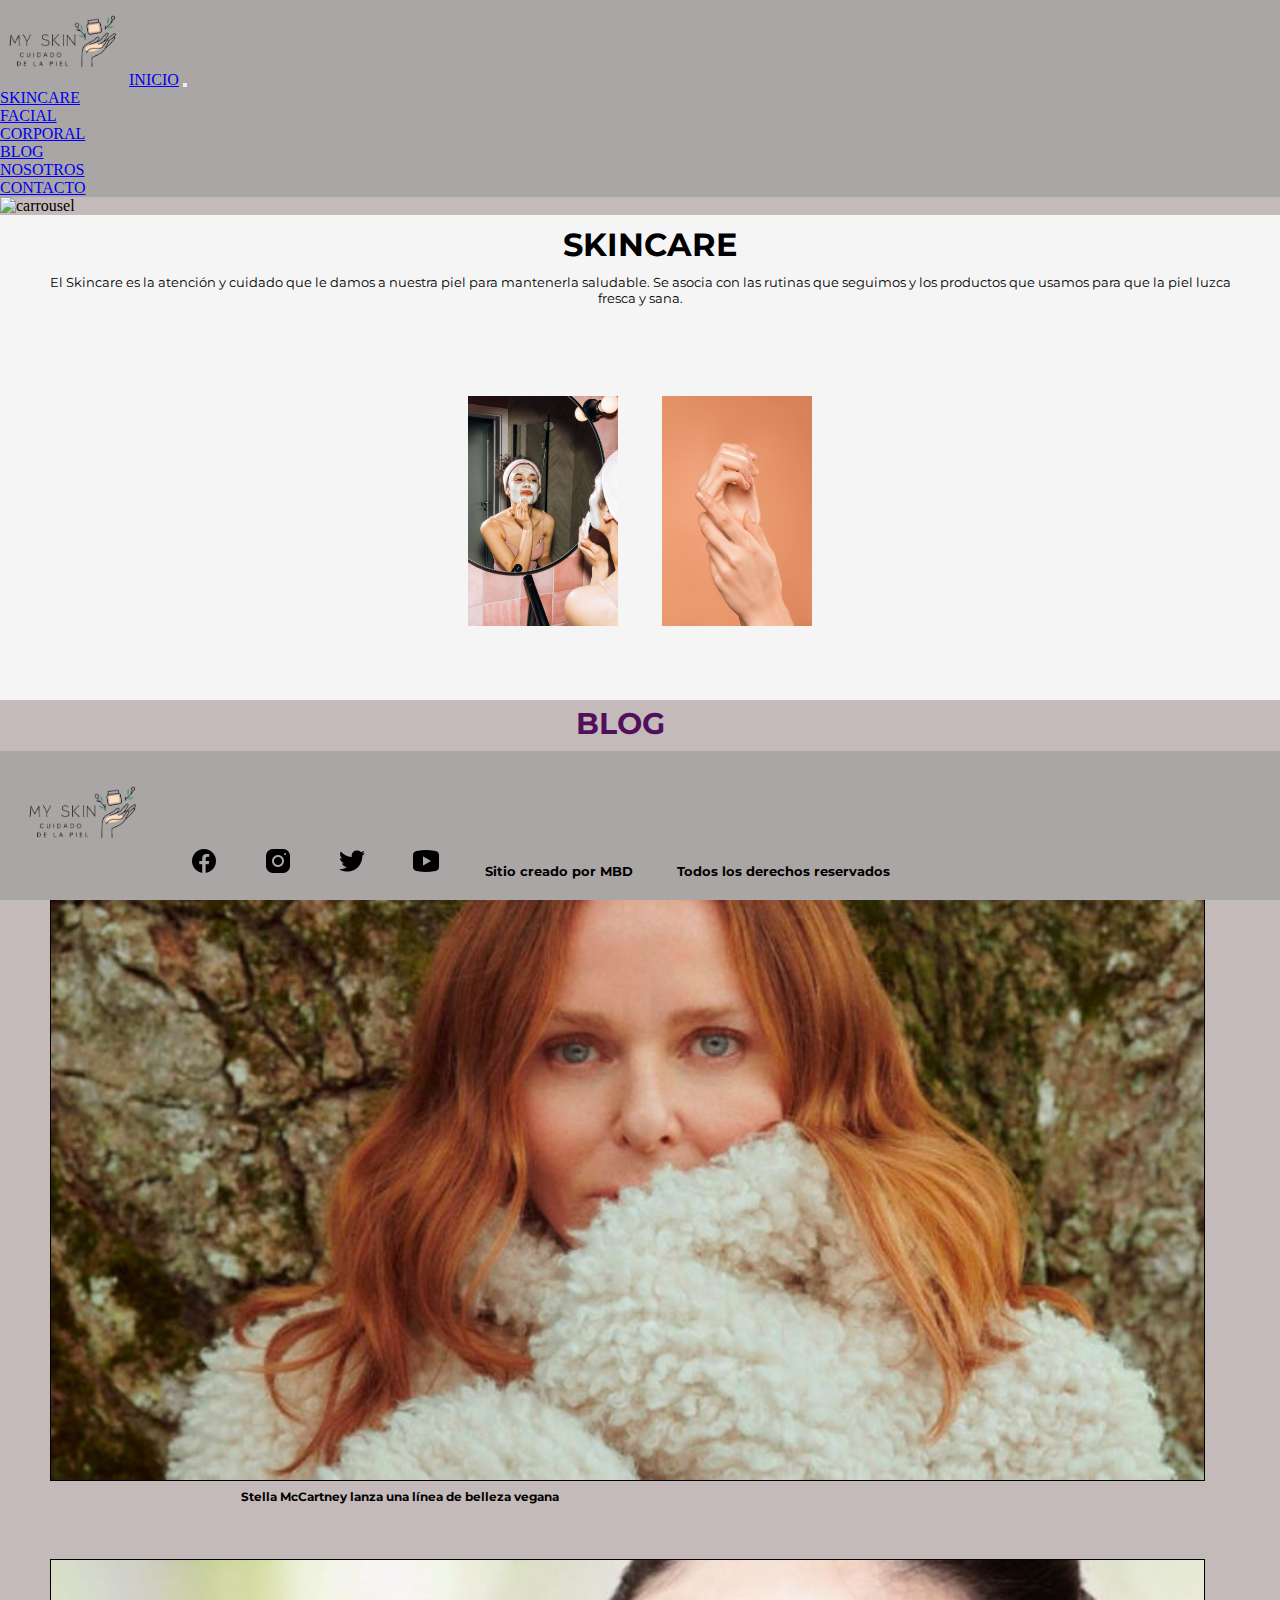
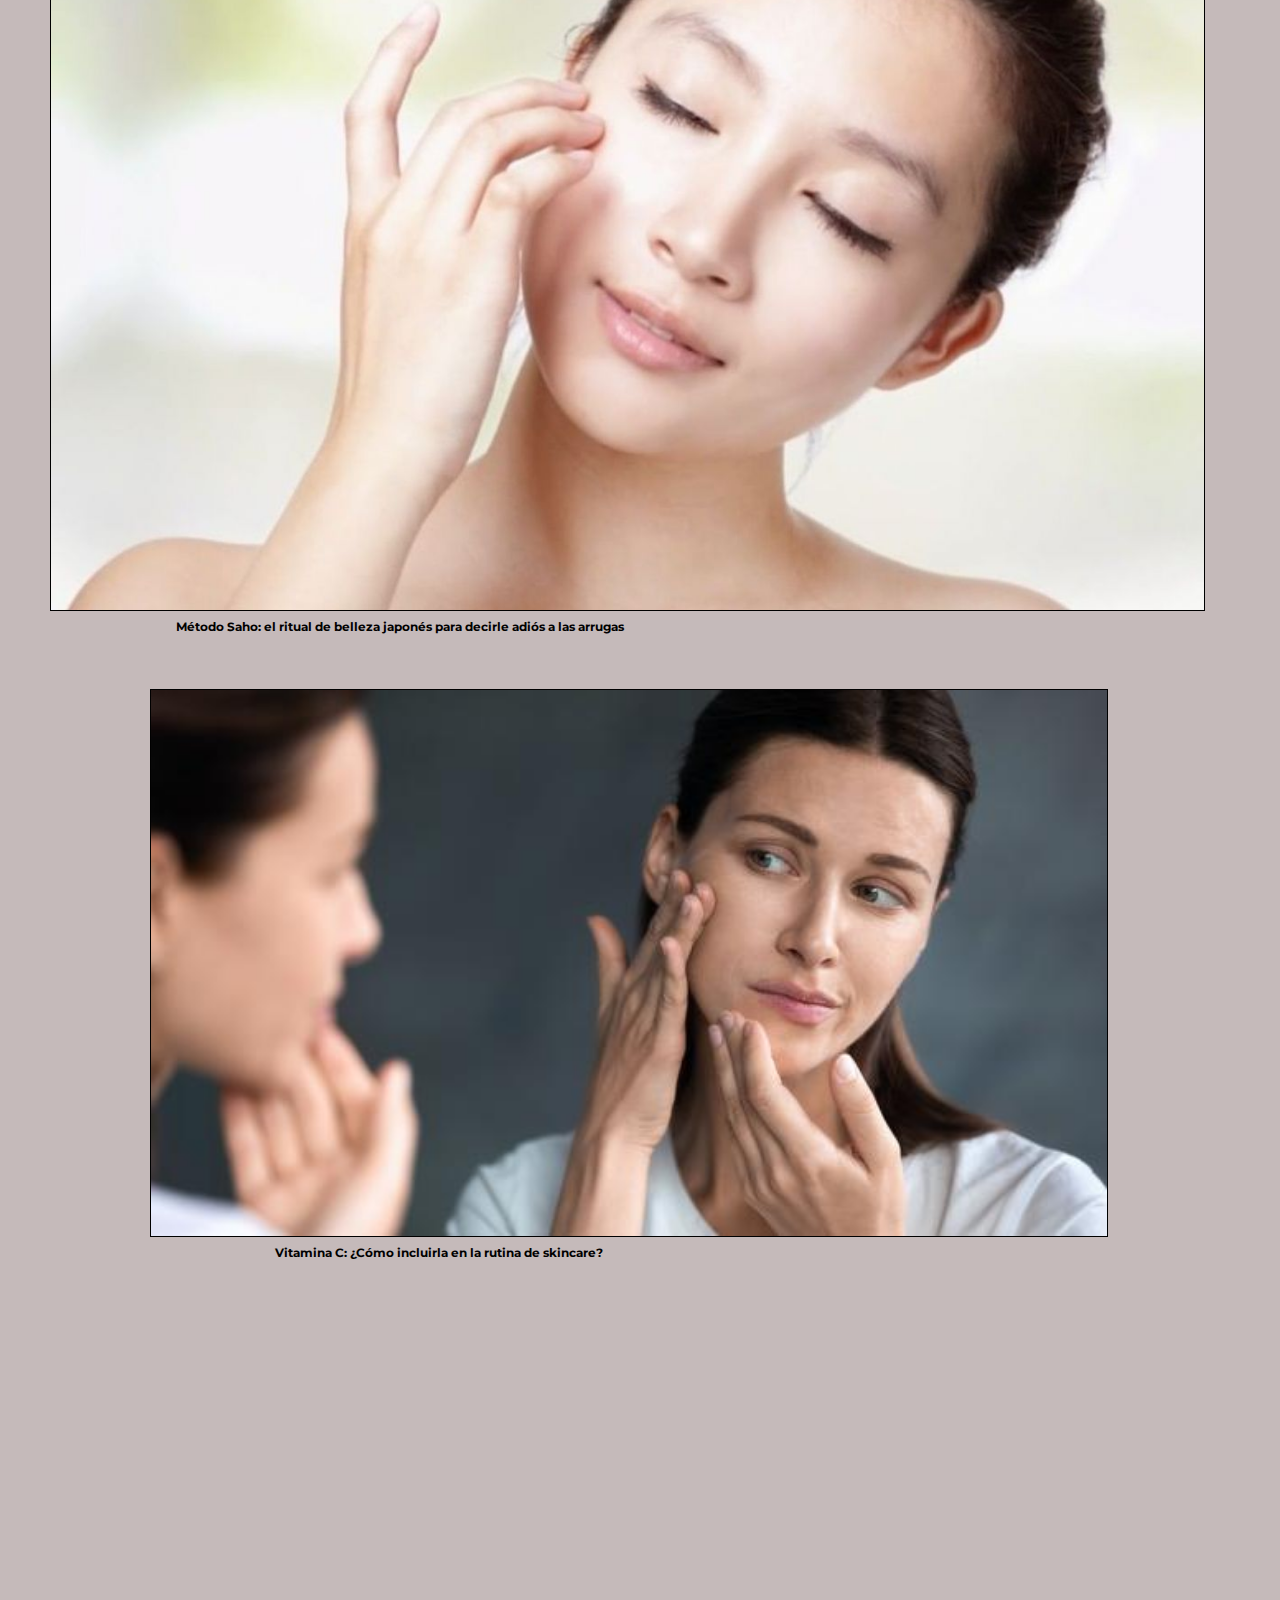
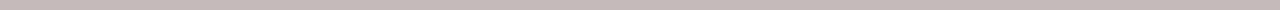
==== index.html @ 2f12aa84 "first commit" ====
<!DOCTYPE html>
<html lang="en">

<head>
    <meta charset="UTF-8">
    <meta http-equiv="X-UA-Compatible" content="IE=edge">
    <meta name="viewport" content="width=device-width, initial-scale=1.0">
    <title>MySkin</title>

    <link href="https://cdn.jsdelivr.net/npm/bootstrap@5.0.2/dist/css/bootstrap.min.css" rel="stylesheet"
        integrity="sha384-EVSTQN3/azprG1Anm3QDgpJLIm9Nao0Yz1ztcQTwFspd3yD65VohhpuuCOmLASjC" crossorigin="anonymous">
    <link rel="stylesheet" href="css/style.css">
    <link href="https://unpkg.com/aos@2.3.1/dist/aos.css" rel="stylesheet">
</head>

<body>

    <header>

        <!-- <link rel="icon" href="img/iconopage.webp"> -->

        <nav class="navbar navbar-expand-lg navbar-light violet">
            <div class="container-fluid">

                <img class="logo" src="img/LogoPng.png" alt="Logo Myskin" width="125px" height="85px">
                

                <a class="navbar-brand" href="index.html">INICIO</a>
                <button class="navbar-toggler" type="button" data-bs-toggle="collapse"
                    data-bs-target="#navbarNavDropdown" aria-controls="navbarNavDropdown" aria-expanded="false"
                    aria-label="Toggle navigation">
                    <span class="navbar-toggler-icon"></span>
                </button>
                <div class="collapse navbar-collapse" id="navbarNavDropdown">
                    <ul class="navbar-nav">
                        <li class="nav-item dropdown">
                            <a class="nav-link dropdown-toggle" href="#" id="navbarDropdownMenuLink" role="button"
                                data-bs-toggle="dropdown" aria-expanded="false">
                                SKINCARE
                            </a>
                            <ul class="dropdown-menu" aria-labelledby="navbarDropdownMenuLink">
                                <li><a class="dropdown-item" href="./sections/facial.html">FACIAL</a></li>
                                <li><a class="dropdown-item" href="./sections/corporal.html">CORPORAL</a></li>
                                
                            </ul>
                        </li>
                        <li class="nav-item">
                            <a class="nav-link active" aria-current="page" href="./sections/blog.html">BLOG</a>
                        </li>
                        <li class="nav-item">
                            <a class="nav-link" href="./sections/nosotros.html">NOSOTROS</a>
                        </li>
                        <li class="nav-item">
                            <a class="nav-link" href="./sections/contacto.html">CONTACTO</a>
                        </li>
                        
                    </ul>
                </div>
            </div>
        </nav>
    </header>

    <main>
        <img class="carrousel" src="./img/imagenLogo.jpg" alt="carrousel">

        <section class="Skincare">
            <h1 class="skin">SKINCARE</h1>
            <p>El Skincare es la atención y cuidado que le damos a nuestra piel para mantenerla saludable. Se asocia
                con las rutinas que seguimos y los productos que usamos para que la piel luzca fresca y sana. </p>
            <section class="images">
                <div class="imgSkin" data-aos="zoom-out-down">
                    <img class="facial" src="img/facial.jpg" alt="HomeFotoFacial" height="230px" width="150px">
                </div>
                <div class="imgSkin" data-aos="zoom-out-down">
                    <img class="corporal" src="img/corporal.jpg" alt="HomeFotoCorporal" height="230px" width="150px">
                </div>
            </section>
        </section>


        <article class="blog">
            <h2 class="blogInicio">BLOG</h2>
            <h3>Destacados</h3>
            <section class="First">
                <img class="stella" src="img/StellaMcCartney.jpg" alt="destacado1">
                <h4>Stella McCartney lanza una línea de belleza vegana</h4>

                <!-- LINK    https://stylelovely.com/belleza/stella-mccartney-lanza-linea-belleza-vegana/ -->
            </section>

            <section class="Second">
                <img class="japones" src="img/ritualjapones.jpg" alt="destacado2">
                <h4>Método Saho: el ritual de belleza japonés para decirle adiós a las arrugas </h4>

                <!-- LINK     https://marieclaire.perfil.com/noticias/belleza/metodo-saho-el-ritual-de-belleza-japones-para-decirle-adios-a-las-arrugas.phtml -->
            </section>

            <section class="Third">
                <img class="vitc" src="img/vitC.jpg" alt="destacado3">
                <h4>Vitamina C: ¿Cómo incluirla en la rutina de skincare? </h4>

                <!-- PONER LINK https://diariocorreo.pe/salud/vitamina-c-como-incluirla-en-la-rutina-de-skincare-cuidado-de-la-piel-noticia/ -->
            </section>
        </article>
    </main>

    <footer>
        <section class="Footer">
            <img class="redes" src="img/LogoPng.png" alt="logo myskin" width="125px" height="85px">
            <div class="redes"> <img src="img/facebook.png" alt="icon facebook"> </div>
            <div class="redes"><img src="img/instagram.png" alt="icono instagram">
            </div>
            <div class="redes"> <img src="img/twitter.png" alt="icono twitter"></div>
            <div class="redes"><img src="img/youtube.png" alt="icono youtube">
            </div>
            <div class="redes">
                <h5>Sitio creado por MBD</h5>
            </div>
            <div class="redes">
                <h5>Todos los derechos reservados</h5>
            </div>
        </section>
    </footer>
    <!-- scripts de bootstrap -->
    <script src="https://cdn.jsdelivr.net/npm/bootstrap@5.0.2/dist/js/bootstrap.bundle.min.js"
        integrity="sha384-MrcW6ZMFYlzcLA8Nl+NtUVF0sA7MsXsP1UyJoMp4YLEuNSfAP+JcXn/tWtIaxVXM"
        crossorigin="anonymous"></script>

    <script src="https://unpkg.com/aos@2.3.1/dist/aos.js"></script>
    <script>
        AOS.init();
    </script>
    </div>
</body>

</html>
---- css/style.css ----
@import url('https://fonts.googleapis.com/css2?family=Montserrat:wght@300&display=swap');

/* mobile first 0px-500px */
* {
    margin: 0%;
    padding: 0%;
}
.violet{
    background-color: #aba6a6;
}
body{
    position: relative;
    padding-bottom: 20em;
    background-color: #c5baba;
}
footer {
    display: grid;
    background-color: #aba6a6;
    position: fixed;
    bottom: 0%;
    width: 100%;
}
.Footer {
    font-family: 'Montserrat', sans-serif;
    align-items: center;
    flex-direction: row;
    justify-content: space-around;
}
.redes {
    padding: 5px;
    margin: 15px 15px 15px;
    display: inline-block;
}
.imgSkin{
    padding: 5px;
    margin: 15px 15px 15px;
    display: inline-block;
}
.cuidadoFacial{
    padding: 5px;
    margin-left: 15px;
    margin-right: 15px;
    display: inline-block;
}
h1 {
    font-family: 'Montserrat', sans-serif;
    margin-left: 20px;
    padding-left: 50;
    padding-top: 10px;
    display: flex;
    justify-content: center;
}
.Skincare2{
    display: grid;
    grid-template-areas: 
    "imgFac"
    "pFacial"
    "pExceso"
    "videoFacial";
    grid-template-rows: 1fr 0.5fr 0.5fr 1fr;
}
.img-fluid{
    display: flex ;
    justify-content: center;
    grid-template-columns: 60%;
    width:55%;  
    height:80%;
    margin-right: 65px;
    margin-left: 100px;
}

.imgCorp{
    width:70%;  
    height:100%; 
}

/* Declaro nombre para las areas de la grilla */
.carrousel {
    grid-area: carrousel;
}
.Skincare {
    grid-area: skincare;
}
.imgSkincare {
    grid-area: imgskin;
}
.imgCorporal {
    grid-area: imgcorpo;
}
.blog {
    grid-area: blog;
}
h1 {
    grid-area: h1;
}
p {
    grid-area: p;
}
h2 {
    grid-area: h2;
}
h3 {
    grid-area: h3;
}
.First {
    grid-area: first;
}
.Second {
    grid-area: second;
}
.Third {
    grid-area: third;
}
.Skincare2{
    grid-area: Skincare2;
}
.imgFac{
    grid-area: imgFac;
}
.pFacial{
    grid-area: pFacial;
}
.pExceso{
    grid-area: pExceso;
}
.videoFacial{
    grid-area: videoFacial;
}



.blogInicio{
    font-family: 'Montserrat', sans-serif;
    font-size: 30px;
    color: rgb(81, 15, 94);
    margin-left: 95px;
    margin-right: 135px;
    padding: 5px 5px 5px 5px
}
.cuidadoFac {
    display: flex;
    justify-content: center ;
    font-family: 'Montserrat', sans-serif;
    font-weight: bold;
    font-size: 30px;
    color: rgb(81, 15, 94);
    margin-left: 150px;
    margin-right: 135px;
    padding: 5px 5px 5px 5px
    
}
h3 {
    color: #918888;
    font-family: 'Montserrat', sans-serif;
    font-size: 20px;
    padding: 10px;
    margin-right: 150px;
    margin-left: 115px;
    border: 5px;
}
h4 {
    margin-top: 15px;
    margin-bottom: 30px;
    margin-top: 10px;
    text-align: center;
    justify-content: center;
    font-size: 12px;
    min-width: 175px;
    display: flex;
    flex-direction: row;
}
p {
    list-style-type: none;
    display: inline-block;
    text-decoration: none;
    padding: 10px;
    font-size: small;
    margin-right: 30px;
    margin-left: 30px;
    margin-bottom: 10px;
    text-align: center;
}
.Skincare {
    font-family: 'Montserrat', sans-serif;
    background-color: whitesmoke;
    display: grid inline-block;
    align-items: center;
    grid-template-columns: 1fr 1fr;
    grid-template-rows: 0.5fr 0.5fr 2fr;
    grid-template-areas:
        "h1 h1"
        "p p"
        "imgskin imgcorpo";
}
article {
    display: grid;
    grid-template-columns: 1fr 1fr ;
    grid-template-rows: 0.2fr 0.2fr ;
    align-items: center;
    background-color: #c5baba;
    gap: 15px;
    justify-items: center;
    grid-template-areas:
        "h2 h2 h2"
        "h3 h3 h3"
        "first first first"
        "second second second"
        "third third third";
}
.First {
    display: grid;
    grid-template-columns: 60%;
    background-color: #c5baba;
    margin-top: 10px;
    margin-right: 65px;
    margin-left: 50px;
    font-family: 'Montserrat', sans-serif;
}
.Second {
    display: grid;
    grid-template-columns: 60%;
    background-color: #c5baba;
    margin-top: 10px;
    margin-right: 65px;
    margin-left: 50px;
    font-family: 'Montserrat', sans-serif;
}
.Third {
    display: grid;
    grid-template-columns: 60%;
    background-color: #c5baba;
    margin-top: 10px;
    margin-right: 65px;
    margin-left: 50px;
    font-family: 'Montserrat', sans-serif;
}



/* tamaño img */
.carrousel {
    height: 50%;
    width: 100%;
}
.stella {
    display: grid;
    height: 100%;
    width: 165%;
    border: 1px solid black;
    text-align: center;
}
.japones {
    display: grid;
    height: 100%;
    width: 165%;
    border: 1px solid black;
    text-align: center;
}
.vitc {
    display: grid;
    height: 100%;
    width: 165%;
    border: 1px solid black;
    text-align: center;
}
.pFacial{
    margin-left: 15px;
    margin-right: 15px;

}
.videoFacial{
    display: flex;
    grid-template-columns: 60%;
    margin-right: 15px;
    margin-bottom: 15px;
    height:200%;
    width:100%;
}
.pCorpo{
    padding-left: 10px;
    padding-top: 10px;
}


@media(min-width:1024px){
    .violet{
        background-color: #aba6a6;
    }
    body{
        position: relative;
        padding-bottom: 20em;
        background-color: #c5baba;
    }
    .images{
        margin-left: 35%;
    }
    footer {
        display: grid;
        background-color: #aba6a6;
        position: fixed;
        bottom: 0%;
        width: 100%;
    }
    .Footer {
        font-family: 'Montserrat', sans-serif;
        align-items: center;
        flex-direction: row;
        justify-content: space-around;
    }
    .redes {
        padding: 5px;
        margin: 15px 15px 15px;
        display: inline-block;
    }
    .imgSkin{
        padding: 5px;
        margin: 15px 15px 15px;
        display: inline-block;
    }
    .cuidadoFacial{
        padding: 5px;
        margin-left: 15px;
        margin-right: 15px;
        display: inline-block;
    }
    h1 {
        font-family: 'Montserrat', sans-serif;
        margin-left: 20px;
        padding-left: 50;
        padding-top: 10px;
        display: flex;
        justify-content: center;
    }
    .Skincare2{
        display: grid;
        grid-template-areas: 
        "imgFac"
        "pFacial"
        "pExceso"
        "videoFacial";
        grid-template-rows: 1fr 0.3fr 0.3fr 2fr;
    }
    .img-fluid{
        display: flex ;
        justify-content: center;
        grid-template-columns: 60%;
        width:55%;  
        height:80%;
        margin-top: 6px;
        margin-right: 65px;
        margin-left: 50px;
        padding-right: 5px;
    }
    
    .imgCorp{
        width:80%;  
        height:300%; 
    }
    
    /* Declaro nombre para las areas de la grilla */
    .carrousel {
        grid-area: carrousel;
    }
    .Skincare {
        grid-area: skincare;
    }
    .imgSkincare {
        grid-area: imgskin;
    }
    .imgCorporal {
        grid-area: imgcorpo;
    }
    .blog {
        grid-area: blog;
    }
    h1 {
        grid-area: h1;
    }
    p {
        grid-area: p;
    }
    h2 {
        grid-area: h2;
    }
    h3 {
        grid-area: h3;
    }
    .First {
        grid-area: first;
    }
    .Second {
        grid-area: second;
    }
    .Third {
        grid-area: third;
    }
    .Skincare2{
        grid-area: Skincare2;
    }
    .imgFac{
        grid-area: imgFac;
    }
    .pFacial{
        grid-area: pFacial;
    }
    .pExceso{
        grid-area: pExceso;
    }
    .videoFacial{
        grid-area: videoFacial;
    }
    
    
    
    .blogInicio{
        font-family: 'Montserrat', sans-serif;
        font-size: 30px;
        color: rgb(81, 15, 94);
        margin-left: 95px;
        margin-right: 135px;
        padding: 5px 5px 5px 5px
    }
    .cuidadoFac {
        display: flex;
        justify-content: center ;
        font-family: 'Montserrat', sans-serif;
        font-weight: bold;
        font-size: 30px;
        color: rgb(81, 15, 94);
        margin-left: 150px;
        margin-right: 135px;
        padding: 5px 5px 5px 5px
        
    }
    h3 {
        color: #918888;
        font-family: 'Montserrat', sans-serif;
        font-size: 20px;
        padding: 10px;
        margin-right: 150px;
        margin-left: 115px;
        border: 5px;
    }
    h4 {
        margin-top: 15px;
        margin-bottom: 30px;
        margin-top: 10px;
        text-align: center;
        justify-content: center;
        font-size: 12px;
        min-width: 175px;
        display: flex;
        flex-direction: row;
    }
    p {
        list-style-type: none;
        display: inline-block;
        text-decoration: none;
        padding: 10px;
        font-size: small;
        margin-right: 30px;
        margin-left: 30px;
        margin-bottom: 10px;
        text-align: center;
    }
    .Skincare {
        font-family: 'Montserrat', sans-serif;
        background-color: whitesmoke;
        display: grid inline-block;
        align-items: center;
        grid-template-columns: 1fr 1fr;
        grid-template-rows: 0.5fr 0.5fr 2fr;
        grid-template-areas:
            "h1 h1"
            "p p"
            "imgskin imgcorpo";
    }
    article {
        display: grid;
        grid-template-columns: 1fr 1fr ;
        grid-template-rows: 0.2fr 0.2fr ;
        align-items: center;
        background-color: #c5baba;
        gap: 15px;
        justify-items: center;
        grid-template-areas:
            "h2 h2 h2"
            "h3 h3 h3"
            "first first first"
            "second second second"
            "third third third";
    }
    .First {
        display: grid;
        grid-template-columns: 60%;
        background-color: #c5baba;
        margin-top: 10px;
        margin-right: 65px;
        margin-left: 50px;
        font-family: 'Montserrat', sans-serif;
    }
    .Second {
        display: grid;
        grid-template-columns: 60%;
        background-color: #c5baba;
        margin-top: 10px;
        margin-right: 65px;
        margin-left: 50px;
        font-family: 'Montserrat', sans-serif;
    }
    .Third {
        display: grid;
        grid-template-columns: 60%;
        background-color: #c5baba;
        margin-top: 10px;
        margin-right: 65px;
        margin-left: 50px;
        font-family: 'Montserrat', sans-serif;
    }
    
    
    
    /* tamaño img */
    .carrousel {
        height: 50%;
        width: 100%;
    }
    .stella {
        display: grid;
        height: 100%;
        width: 165%;
        border: 1px solid black;
        text-align: center;
    }
    .japones {
        display: grid;
        height: 100%;
        width: 165%;
        border: 1px solid black;
        text-align: center;
    }
    .vitc {
        display: grid;
        height: 100%;
        width: 165%;
        border: 1px solid black;
        text-align: center;
    }
    .pFacial{
        display: flex;
        flex-direction: column;
        margin-left: 15px;
        margin-right: 15px;
        font-family: 'Montserrat', sans-serif;
        font-size: larger;
        border:#aba6a6 1px solid;
        justify-content: center;
    }
    .pExceso{
        display: flex;
        flex-direction: column;
        margin-top: 5px;
        margin-left: 15px;
        margin-right: 15px;
        font-family: 'Montserrat', sans-serif;
        font-size: larger;
        border:#aba6a6 1px solid;
        justify-content: center;
    }

    .videoFacial{
        display: flex;
        flex-direction: column;
        justify-content: center;
        align-items: center;
        margin-right: 15px;
        height:20%;
        width:100%;
    }
    .pCorpo{
        display: flex;
        flex-direction: column;
        margin-top: 5px;
        margin-left: 15px;
        margin-right: 15px;
        font-family: 'Montserrat', sans-serif;
        font-size: larger;
        border:#aba6a6 1px solid;
        justify-content: center;
    }
    .pFunciones{
        display: flex;
        flex-direction: column;
        margin-top: 5px;
        margin-left: 30px;
        margin-right: 30px;
        font-family: 'Montserrat', sans-serif;
        font-size: larger;
        border:#aba6a6 1px solid;
        justify-content: center;
    }
    .Skincare3{
        display: flex;
        flex-direction: row;
        justify-content: center;
    }





}



















/* animación */
.facial{
    height: 230px;  
    width:150px; 
    margin: 50px auto;
}
.facial:hover{
    animation: cambio-borde 4s;
}
.corporal{
    height: 230px;  
    width:150px; 
    margin: 50px auto;
}
.corporal:hover{
    animation: cambio-borde 4s;
}
@keyframes cambio-borde{
    25% {border-radius: 15px};
    50% {border-radius: 18px};
    75%{border-radius: 23px};
}





font-family: 'Montserrat', sans-serif;
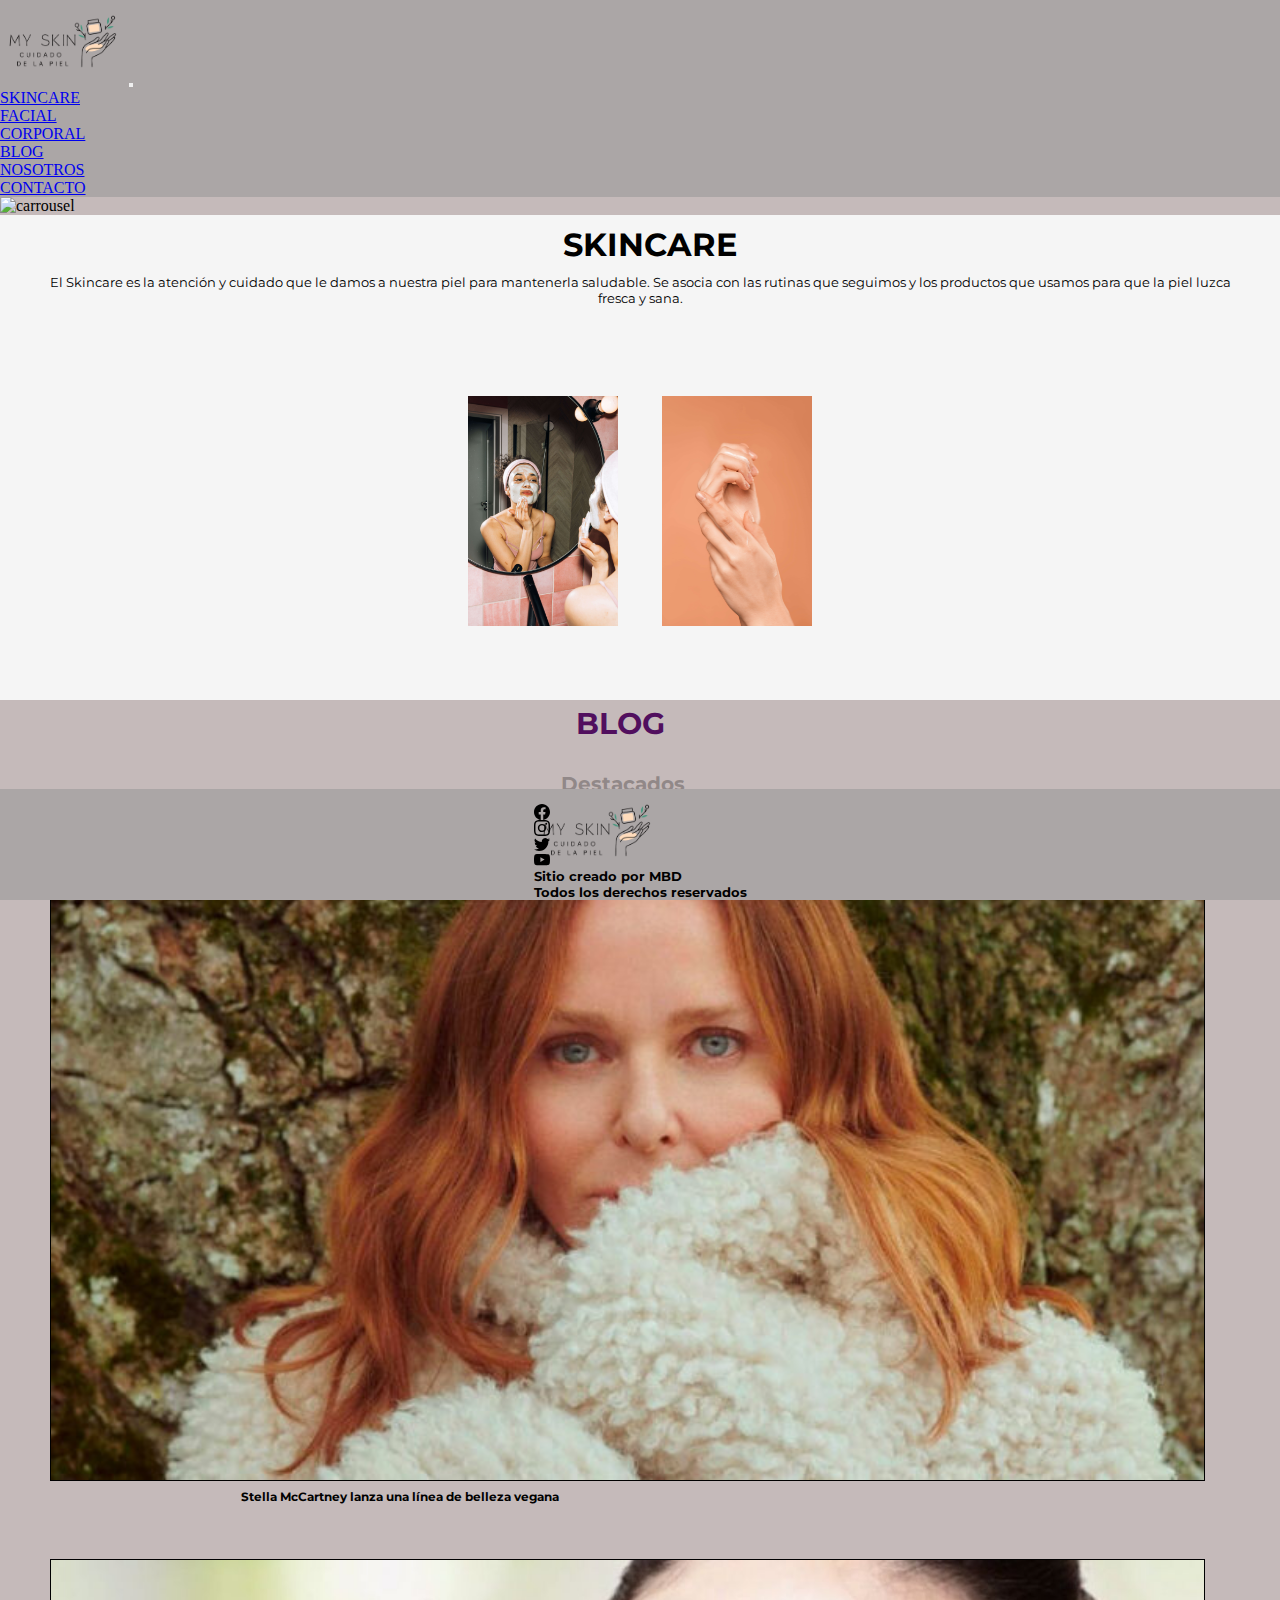
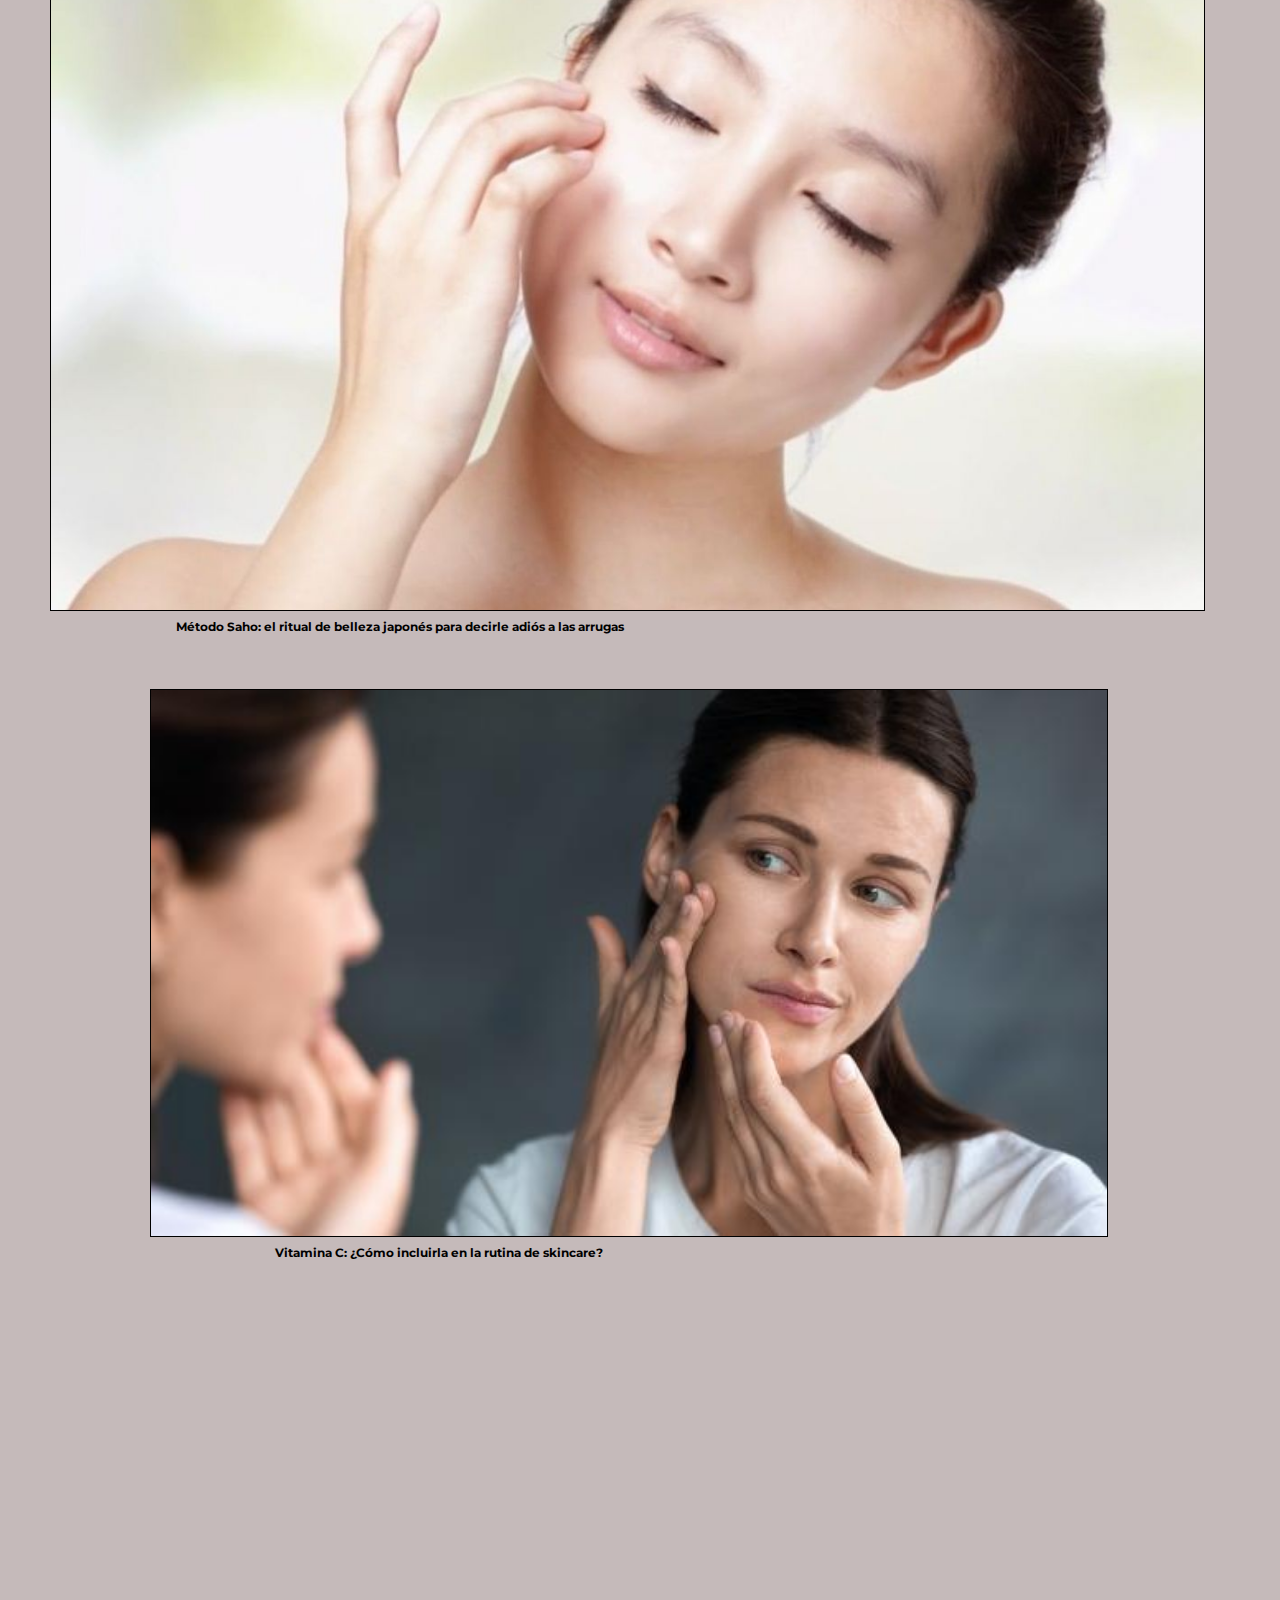
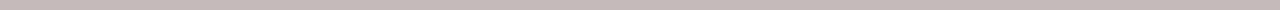
==== commit 14857562: "TercerPreentregaDlabach" ====
--- a/index.html
+++ b/index.html
@@ -5,11 +5,13 @@
     <meta charset="UTF-8">
     <meta http-equiv="X-UA-Compatible" content="IE=edge">
     <meta name="viewport" content="width=device-width, initial-scale=1.0">
-    <title>MySkin</title>
+    <meta name="description" content="Encontrá tips e información para el cuidado de tu piel.">
+    <title>MySkin - Inicio</title>
+    <link rel="shortcut icon" href="./img/favicon.ico">
 
     <link href="https://cdn.jsdelivr.net/npm/bootstrap@5.0.2/dist/css/bootstrap.min.css" rel="stylesheet"
         integrity="sha384-EVSTQN3/azprG1Anm3QDgpJLIm9Nao0Yz1ztcQTwFspd3yD65VohhpuuCOmLASjC" crossorigin="anonymous">
-    <link rel="stylesheet" href="css/style.css">
+    <link rel="stylesheet" href="./estilos/style.css">
     <link href="https://unpkg.com/aos@2.3.1/dist/aos.css" rel="stylesheet">
 </head>
 
@@ -17,15 +19,10 @@
 
     <header>
 
-        <!-- <link rel="icon" href="img/iconopage.webp"> -->
-
         <nav class="navbar navbar-expand-lg navbar-light violet">
             <div class="container-fluid">
 
-                <img class="logo" src="img/LogoPng.png" alt="Logo Myskin" width="125px" height="85px">
-                
-
-                <a class="navbar-brand" href="index.html">INICIO</a>
+                <a class="navbar-brand" href="index.html"><img class="logo" src="img/LogoPng.png" alt="Logo Myskin" width="125px" height="85px"></a>
                 <button class="navbar-toggler" type="button" data-bs-toggle="collapse"
                     data-bs-target="#navbarNavDropdown" aria-controls="navbarNavDropdown" aria-expanded="false"
                     aria-label="Toggle navigation">
@@ -69,10 +66,10 @@
                 con las rutinas que seguimos y los productos que usamos para que la piel luzca fresca y sana. </p>
             <section class="images">
                 <div class="imgSkin" data-aos="zoom-out-down">
-                    <img class="facial" src="img/facial.jpg" alt="HomeFotoFacial" height="230px" width="150px">
+                    <img class="facial" src="img/facialCompressed.jpg" alt="HomeFotoFacial" height="230px" width="150px">
                 </div>
                 <div class="imgSkin" data-aos="zoom-out-down">
-                    <img class="corporal" src="img/corporal.jpg" alt="HomeFotoCorporal" height="230px" width="150px">
+                    <img class="corporal" src="img/corporalCompressed.jpg" alt="HomeFotoCorporal" height="230px" width="150px">
                 </div>
             </section>
         </section>
@@ -105,22 +102,25 @@
     </main>
 
     <footer>
-        <section class="Footer">
-            <img class="redes" src="img/LogoPng.png" alt="logo myskin" width="125px" height="85px">
-            <div class="redes"> <img src="img/facebook.png" alt="icon facebook"> </div>
-            <div class="redes"><img src="img/instagram.png" alt="icono instagram">
-            </div>
-            <div class="redes"> <img src="img/twitter.png" alt="icono twitter"></div>
-            <div class="redes"><img src="img/youtube.png" alt="icono youtube">
-            </div>
-            <div class="redes">
-                <h5>Sitio creado por MBD</h5>
-            </div>
-            <div class="redes">
-                <h5>Todos los derechos reservados</h5>
-            </div>
-        </section>
+        <div class="pieDePag">
+            <img src="./img/LogoPng.png" alt="" width="125px" height="85px">
+            <svg xmlns="http://www.w3.org/2000/svg" width="16" height="16" fill="currentColor" class="bi bi-facebook" viewBox="0 0 16 16">
+                <path d="M16 8.049c0-4.446-3.582-8.05-8-8.05C3.58 0-.002 3.603-.002 8.05c0 4.017 2.926 7.347 6.75 7.951v-5.625h-2.03V8.05H6.75V6.275c0-2.017 1.195-3.131 3.022-3.131.876 0 1.791.157 1.791.157v1.98h-1.009c-.993 0-1.303.621-1.303 1.258v1.51h2.218l-.354 2.326H9.25V16c3.824-.604 6.75-3.934 6.75-7.951z"/>
+            </svg>
+            <svg xmlns="http://www.w3.org/2000/svg" width="16" height="16" fill="currentColor" class="bi bi-instagram" viewBox="0 0 16 16">
+                <path d="M8 0C5.829 0 5.556.01 4.703.048 3.85.088 3.269.222 2.76.42a3.917 3.917 0 0 0-1.417.923A3.927 3.927 0 0 0 .42 2.76C.222 3.268.087 3.85.048 4.7.01 5.555 0 5.827 0 8.001c0 2.172.01 2.444.048 3.297.04.852.174 1.433.372 1.942.205.526.478.972.923 1.417.444.445.89.719 1.416.923.51.198 1.09.333 1.942.372C5.555 15.99 5.827 16 8 16s2.444-.01 3.298-.048c.851-.04 1.434-.174 1.943-.372a3.916 3.916 0 0 0 1.416-.923c.445-.445.718-.891.923-1.417.197-.509.332-1.09.372-1.942C15.99 10.445 16 10.173 16 8s-.01-2.445-.048-3.299c-.04-.851-.175-1.433-.372-1.941a3.926 3.926 0 0 0-.923-1.417A3.911 3.911 0 0 0 13.24.42c-.51-.198-1.092-.333-1.943-.372C10.443.01 10.172 0 7.998 0h.003zm-.717 1.442h.718c2.136 0 2.389.007 3.232.046.78.035 1.204.166 1.486.275.373.145.64.319.92.599.28.28.453.546.598.92.11.281.24.705.275 1.485.039.843.047 1.096.047 3.231s-.008 2.389-.047 3.232c-.035.78-.166 1.203-.275 1.485a2.47 2.47 0 0 1-.599.919c-.28.28-.546.453-.92.598-.28.11-.704.24-1.485.276-.843.038-1.096.047-3.232.047s-2.39-.009-3.233-.047c-.78-.036-1.203-.166-1.485-.276a2.478 2.478 0 0 1-.92-.598 2.48 2.48 0 0 1-.6-.92c-.109-.281-.24-.705-.275-1.485-.038-.843-.046-1.096-.046-3.233 0-2.136.008-2.388.046-3.231.036-.78.166-1.204.276-1.486.145-.373.319-.64.599-.92.28-.28.546-.453.92-.598.282-.11.705-.24 1.485-.276.738-.034 1.024-.044 2.515-.045v.002zm4.988 1.328a.96.96 0 1 0 0 1.92.96.96 0 0 0 0-1.92zm-4.27 1.122a4.109 4.109 0 1 0 0 8.217 4.109 4.109 0 0 0 0-8.217zm0 1.441a2.667 2.667 0 1 1 0 5.334 2.667 2.667 0 0 1 0-5.334z"/>
+            </svg>
+            <svg xmlns="http://www.w3.org/2000/svg" width="16" height="16" fill="currentColor" class="bi bi-twitter" viewBox="0 0 16 16">
+                <path d="M5.026 15c6.038 0 9.341-5.003 9.341-9.334 0-.14 0-.282-.006-.422A6.685 6.685 0 0 0 16 3.542a6.658 6.658 0 0 1-1.889.518 3.301 3.301 0 0 0 1.447-1.817 6.533 6.533 0 0 1-2.087.793A3.286 3.286 0 0 0 7.875 6.03a9.325 9.325 0 0 1-6.767-3.429 3.289 3.289 0 0 0 1.018 4.382A3.323 3.323 0 0 1 .64 6.575v.045a3.288 3.288 0 0 0 2.632 3.218 3.203 3.203 0 0 1-.865.115 3.23 3.23 0 0 1-.614-.057 3.283 3.283 0 0 0 3.067 2.277A6.588 6.588 0 0 1 .78 13.58a6.32 6.32 0 0 1-.78-.045A9.344 9.344 0 0 0 5.026 15z"/>
+            </svg>
+            <svg xmlns="http://www.w3.org/2000/svg" width="16" height="16" fill="currentColor" class="bi bi-youtube" viewBox="0 0 16 16">
+                <path d="M8.051 1.999h.089c.822.003 4.987.033 6.11.335a2.01 2.01 0 0 1 1.415 1.42c.101.38.172.883.22 1.402l.01.104.022.26.008.104c.065.914.073 1.77.074 1.957v.075c-.001.194-.01 1.108-.082 2.06l-.008.105-.009.104c-.05.572-.124 1.14-.235 1.558a2.007 2.007 0 0 1-1.415 1.42c-1.16.312-5.569.334-6.18.335h-.142c-.309 0-1.587-.006-2.927-.052l-.17-.006-.087-.004-.171-.007-.171-.007c-1.11-.049-2.167-.128-2.654-.26a2.007 2.007 0 0 1-1.415-1.419c-.111-.417-.185-.986-.235-1.558L.09 9.82l-.008-.104A31.4 31.4 0 0 1 0 7.68v-.123c.002-.215.01-.958.064-1.778l.007-.103.003-.052.008-.104.022-.26.01-.104c.048-.519.119-1.023.22-1.402a2.007 2.007 0 0 1 1.415-1.42c.487-.13 1.544-.21 2.654-.26l.17-.007.172-.006.086-.003.171-.007A99.788 99.788 0 0 1 7.858 2h.193zM6.4 5.209v4.818l4.157-2.408L6.4 5.209z"/>
+            </svg>
+            <h5>Sitio creado por MBD</h5>
+            <h5>Todos los derechos reservados</h5>
+        </div>
     </footer>
+
     <!-- scripts de bootstrap -->
     <script src="https://cdn.jsdelivr.net/npm/bootstrap@5.0.2/dist/js/bootstrap.bundle.min.js"
         integrity="sha384-MrcW6ZMFYlzcLA8Nl+NtUVF0sA7MsXsP1UyJoMp4YLEuNSfAP+JcXn/tWtIaxVXM"
--- a/estilos/style.css
+++ b/estilos/style.css
@@ -0,0 +1,981 @@
+@charset "UTF-8";
+/*--- variables --- */
+@import url("https://fonts.googleapis.com/css2?family=Montserrat:wght@300&display=swap");
+* {
+  margin: 0;
+  padding: 0;
+}
+
+.violet {
+  background-color: #aba6a6;
+}
+
+footer {
+  position: fixed;
+  bottom: 0%;
+  width: 100%;
+}
+
+.pieDePag {
+  display: grid;
+  grid-template-rows: 15px;
+  justify-content: space-around;
+  flex-direction: row;
+  background-color: #aba6a6;
+  font-family: "Montserrat", sans-serif;
+}
+
+body {
+  position: relative;
+  padding-bottom: 20em;
+  background-color: #c5baba;
+}
+
+h1 {
+  font-family: "Montserrat", sans-serif;
+  margin-left: 20px;
+  padding-left: 50;
+  padding-top: 10px;
+  display: flex;
+  justify-content: center;
+}
+
+h3 {
+  color: #918888;
+  font-family: "Montserrat", sans-serif;
+  font-size: 20px;
+  padding: 10px;
+  margin-right: 150px;
+  margin-left: 115px;
+  border: 5px;
+}
+
+h4 {
+  margin-top: 15px;
+  margin-bottom: 30px;
+  margin-top: 10px;
+  text-align: center;
+  justify-content: center;
+  font-size: 12px;
+  min-width: 175px;
+  display: flex;
+  flex-direction: row;
+}
+
+h5 {
+  font-family: "Montserrat", sans-serif;
+}
+
+p {
+  list-style-type: none;
+  display: inline-block;
+  text-decoration: none;
+  padding: 10px;
+  font-size: small;
+  margin-right: 30px;
+  margin-left: 30px;
+  margin-bottom: 10px;
+  text-align: center;
+}
+
+.carrousel {
+  height: 50%;
+  width: 100%;
+}
+
+.First {
+  display: grid;
+  grid-template-columns: 60%;
+  background-color: #c5baba;
+  margin-top: 10px;
+  margin-right: 65px;
+  margin-left: 50px;
+  font-family: "Montserrat", sans-serif;
+}
+
+.Second {
+  display: grid;
+  grid-template-columns: 60%;
+  background-color: #c5baba;
+  margin-top: 10px;
+  margin-right: 65px;
+  margin-left: 50px;
+  font-family: "Montserrat", sans-serif;
+}
+
+.Third {
+  display: grid;
+  grid-template-columns: 60%;
+  background-color: #c5baba;
+  margin-top: 10px;
+  margin-right: 65px;
+  margin-left: 50px;
+  font-family: "Montserrat", sans-serif;
+}
+
+.stella {
+  display: grid;
+  height: 100%;
+  width: 165%;
+  border: 1px solid black;
+  text-align: center;
+}
+
+.japones {
+  display: grid;
+  height: 100%;
+  width: 165%;
+  border: 1px solid black;
+  text-align: center;
+}
+
+.vitc {
+  display: grid;
+  height: 100%;
+  width: 165%;
+  border: 1px solid black;
+  text-align: center;
+}
+
+/* mobile first 0px-500px */
+* {
+  margin: 0%;
+  padding: 0%;
+}
+
+.violet {
+  background-color: #aba6a6;
+}
+
+body {
+  position: relative;
+  padding-bottom: 20em;
+  background-color: #c5baba;
+}
+
+.imgSkin {
+  padding: 5px;
+  margin: 15px 15px 15px;
+  display: inline-block;
+}
+
+.cuidadoFacial {
+  padding: 5px;
+  margin-left: 15px;
+  margin-right: 15px;
+  display: inline-block;
+}
+
+h1 {
+  font-family: "Montserrat", sans-serif;
+  margin-left: 20px;
+  padding-left: 50;
+  padding-top: 10px;
+  display: flex;
+  justify-content: center;
+}
+
+.Skincare2 {
+  display: grid;
+  grid-template-areas: "imgFac" "pFacial" "pExceso" "videoFacial";
+  grid-template-rows: 1fr 0.5fr 0.5fr 1fr;
+}
+
+.img-fluid {
+  display: flex;
+  justify-content: center;
+  grid-template-columns: 60%;
+  width: 55%;
+  height: 80%;
+  margin-right: 65px;
+  margin-left: 100px;
+}
+
+.imgCorp {
+  width: 70%;
+  height: 100%;
+}
+
+/* Declaro nombre para las areas de la grilla */
+.carrousel {
+  grid-area: carrousel;
+}
+
+.Skincare {
+  grid-area: skincare;
+}
+
+.imgSkincare {
+  grid-area: imgskin;
+}
+
+.imgCorporal {
+  grid-area: imgcorpo;
+}
+
+.blog {
+  grid-area: blog;
+}
+
+h1 {
+  grid-area: h1;
+}
+
+p {
+  grid-area: p;
+}
+
+h2 {
+  grid-area: h2;
+}
+
+h3 {
+  grid-area: h3;
+}
+
+.First {
+  grid-area: first;
+}
+
+.Second {
+  grid-area: second;
+}
+
+.Third {
+  grid-area: third;
+}
+
+.Skincare2 {
+  grid-area: Skincare2;
+}
+
+.imgFac {
+  grid-area: imgFac;
+}
+
+.pFacial {
+  grid-area: pFacial;
+}
+
+.pExceso {
+  grid-area: pExceso;
+}
+
+.videoFacial {
+  grid-area: videoFacial;
+}
+
+.blogInicio {
+  font-family: "Montserrat", sans-serif;
+  font-size: 30px;
+  color: rgb(81, 15, 94);
+  margin-left: 95px;
+  margin-right: 135px;
+  padding: 5px 5px 5px 5px;
+}
+
+.cuidadoFac {
+  display: flex;
+  justify-content: center;
+  font-family: "Montserrat", sans-serif;
+  font-weight: bold;
+  font-size: 30px;
+  color: rgb(81, 15, 94);
+  margin-left: 150px;
+  margin-right: 135px;
+  padding: 5px 5px 5px 5px;
+}
+
+h3 {
+  color: #918888;
+  font-family: "Montserrat", sans-serif;
+  font-size: 20px;
+  padding: 10px;
+  margin-right: 150px;
+  margin-left: 115px;
+  border: 5px;
+}
+
+h4 {
+  margin-top: 15px;
+  margin-bottom: 30px;
+  margin-top: 10px;
+  text-align: center;
+  justify-content: center;
+  font-size: 12px;
+  min-width: 175px;
+  display: flex;
+  flex-direction: row;
+}
+
+p {
+  list-style-type: none;
+  display: inline-block;
+  text-decoration: none;
+  padding: 10px;
+  font-size: small;
+  margin-right: 30px;
+  margin-left: 30px;
+  margin-bottom: 10px;
+  text-align: center;
+}
+
+.Skincare {
+  font-family: "Montserrat", sans-serif;
+  background-color: whitesmoke;
+  display: grid inline-block;
+  align-items: center;
+  grid-template-columns: 1fr 1fr;
+  grid-template-rows: 0.5fr 0.5fr 2fr;
+  grid-template-areas: "h1 h1" "p p" "imgskin imgcorpo";
+}
+
+article {
+  display: grid;
+  grid-template-columns: 1fr 1fr;
+  grid-template-rows: 0.2fr 0.2fr;
+  align-items: center;
+  background-color: #c5baba;
+  gap: 15px;
+  justify-items: center;
+  grid-template-areas: "h2 h2 h2" "h3 h3 h3" "first first first" "second second second" "third third third";
+}
+
+.First {
+  display: grid;
+  grid-template-columns: 60%;
+  background-color: #c5baba;
+  margin-top: 10px;
+  margin-right: 65px;
+  margin-left: 50px;
+  font-family: "Montserrat", sans-serif;
+}
+
+.Second {
+  display: grid;
+  grid-template-columns: 60%;
+  background-color: #c5baba;
+  margin-top: 10px;
+  margin-right: 65px;
+  margin-left: 50px;
+  font-family: "Montserrat", sans-serif;
+}
+
+.Third {
+  display: grid;
+  grid-template-columns: 60%;
+  background-color: #c5baba;
+  margin-top: 10px;
+  margin-right: 65px;
+  margin-left: 50px;
+  font-family: "Montserrat", sans-serif;
+}
+
+/* tamaño img */
+.carrousel {
+  height: 50%;
+  width: 100%;
+}
+
+.stella {
+  display: grid;
+  height: 100%;
+  width: 165%;
+  border: 1px solid black;
+  text-align: center;
+}
+
+.japones {
+  display: grid;
+  height: 100%;
+  width: 165%;
+  border: 1px solid black;
+  text-align: center;
+}
+
+.vitc {
+  display: grid;
+  height: 100%;
+  width: 165%;
+  border: 1px solid black;
+  text-align: center;
+}
+
+.pFacial {
+  margin-left: 15px;
+  margin-right: 15px;
+}
+
+.videoFacial {
+  display: flex;
+  grid-template-columns: 60%;
+  margin-right: 15px;
+  margin-bottom: 15px;
+  height: 200%;
+  width: 100%;
+}
+
+.pCorpo {
+  padding-left: 10px;
+  padding-top: 10px;
+}
+
+@media (min-width: 1024px) {
+  .violet {
+    background-color: #aba6a6;
+  }
+  body {
+    position: relative;
+    padding-bottom: 20em;
+    background-color: #c5baba;
+  }
+  .images {
+    margin-left: 35%;
+  }
+  .imgSkin {
+    padding: 5px;
+    margin: 15px 15px 15px;
+    display: inline-block;
+  }
+  .cuidadoFacial {
+    padding: 5px;
+    margin-left: 15px;
+    margin-right: 15px;
+    display: inline-block;
+  }
+  h1 {
+    font-family: "Montserrat", sans-serif;
+    margin-left: 20px;
+    padding-left: 50;
+    padding-top: 10px;
+    display: flex;
+    justify-content: center;
+  }
+  .Skincare2 {
+    display: grid;
+    grid-template-areas: "imgFac" "pFacial" "pExceso" "videoFacial";
+    grid-template-rows: 1fr 0.3fr 0.3fr 2fr;
+  }
+  .img-fluid {
+    display: flex;
+    justify-content: center;
+    grid-template-columns: 60%;
+    width: 55%;
+    height: 80%;
+    margin-top: 6px;
+    margin-right: 65px;
+    margin-left: 50px;
+    padding-right: 5px;
+  }
+  .imgCorp {
+    width: 80%;
+    height: 300%;
+  }
+  /* Declaro nombre para las areas de la grilla */
+  .imgSkincare {
+    grid-area: imgskin;
+  }
+  .imgCorporal {
+    grid-area: imgcorpo;
+  }
+  .blog {
+    grid-area: blog;
+  }
+  h1 {
+    grid-area: h1;
+  }
+  p {
+    grid-area: p;
+  }
+  h2 {
+    grid-area: h2;
+  }
+  h3 {
+    grid-area: h3;
+  }
+  .First {
+    grid-area: first;
+  }
+  .Second {
+    grid-area: second;
+  }
+  .Third {
+    grid-area: third;
+  }
+  .Skincare2 {
+    grid-area: Skincare2;
+  }
+  .imgFac {
+    grid-area: imgFac;
+  }
+  .pFacial {
+    grid-area: pFacial;
+  }
+  .pExceso {
+    grid-area: pExceso;
+  }
+  .videoFacial {
+    grid-area: videoFacial;
+  }
+  .blogInicio {
+    font-family: "Montserrat", sans-serif;
+    font-size: 30px;
+    color: rgb(81, 15, 94);
+    margin-left: 95px;
+    margin-right: 135px;
+    padding: 5px 5px 5px 5px;
+  }
+  .cuidadoFac {
+    display: flex;
+    justify-content: center;
+    font-family: "Montserrat", sans-serif;
+    font-weight: bold;
+    font-size: 30px;
+    color: rgb(81, 15, 94);
+    margin-left: 150px;
+    margin-right: 135px;
+    padding: 5px 5px 5px 5px;
+  }
+  h3 {
+    color: #918888;
+    font-family: "Montserrat", sans-serif;
+    font-size: 20px;
+    padding: 10px;
+    margin-right: 150px;
+    margin-left: 115px;
+    border: 5px;
+  }
+  h4 {
+    margin-top: 15px;
+    margin-bottom: 30px;
+    margin-top: 10px;
+    text-align: center;
+    justify-content: center;
+    font-size: 12px;
+    min-width: 175px;
+    display: flex;
+    flex-direction: row;
+  }
+  p {
+    list-style-type: none;
+    display: inline-block;
+    text-decoration: none;
+    padding: 10px;
+    font-size: small;
+    margin-right: 30px;
+    margin-left: 30px;
+    margin-bottom: 10px;
+    text-align: center;
+  }
+  .Skincare {
+    font-family: "Montserrat", sans-serif;
+    background-color: whitesmoke;
+    display: grid inline-block;
+    align-items: center;
+  }
+  article {
+    display: grid;
+    grid-template-columns: 1fr 1fr;
+    grid-template-rows: 0.2fr 0.2fr;
+    align-items: center;
+    background-color: #c5baba;
+    gap: 15px;
+    justify-items: center;
+    grid-template-areas: "h2 h2 h2" "h3 h3 h3" "first first first" "second second second" "third third third";
+  }
+  .First {
+    display: grid;
+    grid-template-columns: 60%;
+    background-color: #c5baba;
+    margin-top: 10px;
+    margin-right: 65px;
+    margin-left: 50px;
+    font-family: "Montserrat", sans-serif;
+  }
+  .Second {
+    display: grid;
+    grid-template-columns: 60%;
+    background-color: #c5baba;
+    margin-top: 10px;
+    margin-right: 65px;
+    margin-left: 50px;
+    font-family: "Montserrat", sans-serif;
+  }
+  .Third {
+    display: grid;
+    grid-template-columns: 60%;
+    background-color: #c5baba;
+    margin-top: 10px;
+    margin-right: 65px;
+    margin-left: 50px;
+    font-family: "Montserrat", sans-serif;
+  }
+  /* tamaño img */
+  .carrousel {
+    height: 50%;
+    width: 100%;
+  }
+  .stella {
+    display: grid;
+    height: 100%;
+    width: 165%;
+    border: 1px solid black;
+    text-align: center;
+  }
+  .japones {
+    display: grid;
+    height: 100%;
+    width: 165%;
+    border: 1px solid black;
+    text-align: center;
+  }
+  .vitc {
+    display: grid;
+    height: 100%;
+    width: 165%;
+    border: 1px solid black;
+    text-align: center;
+  }
+  .pFacial {
+    display: flex;
+    flex-direction: column;
+    margin-left: 15px;
+    margin-right: 15px;
+    font-family: "Montserrat", sans-serif;
+    font-size: larger;
+    border: #aba6a6 1px solid;
+    justify-content: center;
+  }
+  .pExceso {
+    display: flex;
+    flex-direction: column;
+    margin-top: 5px;
+    margin-left: 15px;
+    margin-right: 15px;
+    font-family: "Montserrat", sans-serif;
+    font-size: larger;
+    border: #aba6a6 1px solid;
+    justify-content: center;
+  }
+  .videoFacial {
+    display: flex;
+    flex-direction: column;
+    justify-content: center;
+    align-items: center;
+    margin-right: 15px;
+    height: 20%;
+    width: 100%;
+  }
+  .pCorpo {
+    display: flex;
+    flex-direction: column;
+    margin-top: 5px;
+    margin-left: 15px;
+    margin-right: 15px;
+    font-family: "Montserrat", sans-serif;
+    font-size: larger;
+    border: #aba6a6 1px solid;
+    justify-content: center;
+  }
+  .pFunciones {
+    display: flex;
+    flex-direction: column;
+    margin-top: 5px;
+    margin-left: 30px;
+    margin-right: 30px;
+    font-family: "Montserrat", sans-serif;
+    font-size: larger;
+    border: #aba6a6 1px solid;
+    justify-content: center;
+  }
+  .Skincare3 {
+    display: flex;
+    flex-direction: row;
+    justify-content: center;
+  }
+}
+/*--- variables --- */
+.caja .cajaUno {
+  background-color: lightcyan;
+  margin: 10px;
+  width: 50px;
+  height: 100px;
+  font-family: "Montserrat";
+}
+.caja .cajaDos {
+  background-color: lightgray;
+  margin: 10px;
+  width: 80px;
+  height: 70px;
+  font-family: "Montserrat";
+}
+.caja .cajaTres {
+  background-color: lightsteelblue;
+  margin: 10px;
+}
+
+footer {
+  position: fixed;
+  bottom: 0%;
+  width: 100%;
+}
+
+.pieDePag {
+  display: grid;
+  grid-template-rows: 15px;
+  justify-content: space-around;
+  flex-direction: row;
+  background-color: #aba6a6;
+  font-family: "Montserrat", sans-serif;
+}
+
+.images {
+  margin-left: 35%;
+}
+
+.imgSkin {
+  padding: 5px;
+  margin: 15px 15px 15px;
+  display: inline-block;
+}
+
+.Skincare {
+  font-family: "Montserrat", sans-serif;
+  background-color: whitesmoke;
+  display: grid inline-block;
+  align-items: center;
+}
+
+.blogInicio {
+  font-family: "Montserrat", sans-serif;
+  font-size: 30px;
+  color: rgb(81, 15, 94);
+  margin-left: 95px;
+  margin-right: 135px;
+  padding: 5px 5px 5px 5px;
+}
+
+article {
+  display: grid;
+  grid-template-columns: 1fr 1fr;
+  grid-template-rows: 0.2fr 0.2fr;
+  align-items: center;
+  background-color: #c5baba;
+  gap: 15px;
+  justify-items: center;
+  grid-template-areas: "h2 h2 h2" "h3 h3 h3" "first first first" "second second second" "third third third";
+}
+
+/* animación */
+.facial {
+  height: 230px;
+  width: 150px;
+  margin: 50px auto;
+}
+
+.facial:hover {
+  -webkit-animation: cambio-borde 4s;
+          animation: cambio-borde 4s;
+}
+
+.corporal {
+  height: 230px;
+  width: 150px;
+  margin: 50px auto;
+}
+
+.corporal:hover {
+  -webkit-animation: cambio-borde 4s;
+          animation: cambio-borde 4s;
+}
+
+@-webkit-keyframes cambio-borde {
+  25% {
+    border-radius: 15px;
+  }
+  50% {
+    border-radius: 18px;
+  }
+  75% {
+    border-radius: 23px;
+  }
+}
+
+@keyframes cambio-borde {
+  25% {
+    border-radius: 15px;
+  }
+  50% {
+    border-radius: 18px;
+  }
+  75% {
+    border-radius: 23px;
+  }
+}
+/* Declaro nombre para las areas de la grilla */
+.imgSkincare {
+  grid-area: imgskin;
+}
+
+.imgCorporal {
+  grid-area: imgcorpo;
+}
+
+.blog {
+  grid-area: blog;
+}
+
+h1 {
+  grid-area: h1;
+}
+
+p {
+  grid-area: p;
+}
+
+h2 {
+  grid-area: h2;
+}
+
+h3 {
+  grid-area: h3;
+}
+
+.First {
+  grid-area: first;
+}
+
+.Second {
+  grid-area: second;
+}
+
+.Third {
+  grid-area: third;
+}
+
+.Skincare2 {
+  grid-area: Skincare2;
+}
+
+.imgFac {
+  grid-area: imgFac;
+}
+
+.pFacial {
+  grid-area: pFacial;
+}
+
+.pExceso {
+  grid-area: pExceso;
+}
+
+.videoFacial {
+  grid-area: videoFacial;
+}
+
+.cuidadoFacial {
+  padding: 5px;
+  margin-left: 15px;
+  margin-right: 15px;
+  display: inline-block;
+}
+
+.Skincare2 {
+  display: grid;
+  grid-template-areas: "imgFac" "pFacial" "pExceso" "videoFacial";
+  grid-template-rows: 1fr 0.3fr 0.3fr 2fr;
+}
+
+.img-fluid {
+  display: flex;
+  justify-content: center;
+  grid-template-columns: 60%;
+  width: 55%;
+  height: 80%;
+  margin-top: 6px;
+  margin-right: 65px;
+  margin-left: 50px;
+  padding-right: 5px;
+}
+
+.cuidadoFac {
+  display: flex;
+  justify-content: center;
+  font-family: "Montserrat", sans-serif;
+  font-weight: bold;
+  font-size: 30px;
+  color: rgb(81, 15, 94);
+  margin-left: 150px;
+  margin-right: 135px;
+  padding: 5px 5px 5px 5px;
+}
+
+.pFacial {
+  display: flex;
+  flex-direction: column;
+  margin-left: 15px;
+  margin-right: 15px;
+  font-family: "Montserrat", sans-serif;
+  font-size: larger;
+  border: #aba6a6 1px solid;
+  justify-content: center;
+}
+
+.pExceso {
+  display: flex;
+  flex-direction: column;
+  margin-top: 5px;
+  margin-left: 15px;
+  margin-right: 15px;
+  font-family: "Montserrat", sans-serif;
+  font-size: larger;
+  border: #aba6a6 1px solid;
+  justify-content: center;
+}
+
+.videoFacial {
+  display: flex;
+  flex-direction: column;
+  justify-content: center;
+  align-items: center;
+  margin-right: 15px;
+  height: 20%;
+  width: 100%;
+}
+
+.imgCorp {
+  width: 80%;
+  height: 300%;
+}
+
+.Skincare3 {
+  display: flex;
+  flex-direction: row;
+  justify-content: center;
+}
+
+.pCorpo {
+  padding-left: 10px;
+  padding-top: 10px;
+  display: flex;
+  flex-direction: column;
+  margin-top: 5px;
+  margin-left: 15px;
+  margin-right: 15px;
+  font-family: "Montserrat", sans-serif;
+  font-size: larger;
+  border: #aba6a6 1px solid;
+  justify-content: center;
+}
+
+.pFunciones {
+  display: flex;
+  flex-direction: column;
+  margin-top: 5px;
+  margin-left: 30px;
+  margin-right: 30px;
+  font-family: "Montserrat", sans-serif;
+  font-size: larger;
+  border: #aba6a6 1px solid;
+  justify-content: center;
+}/*# sourceMappingURL=style.css.map */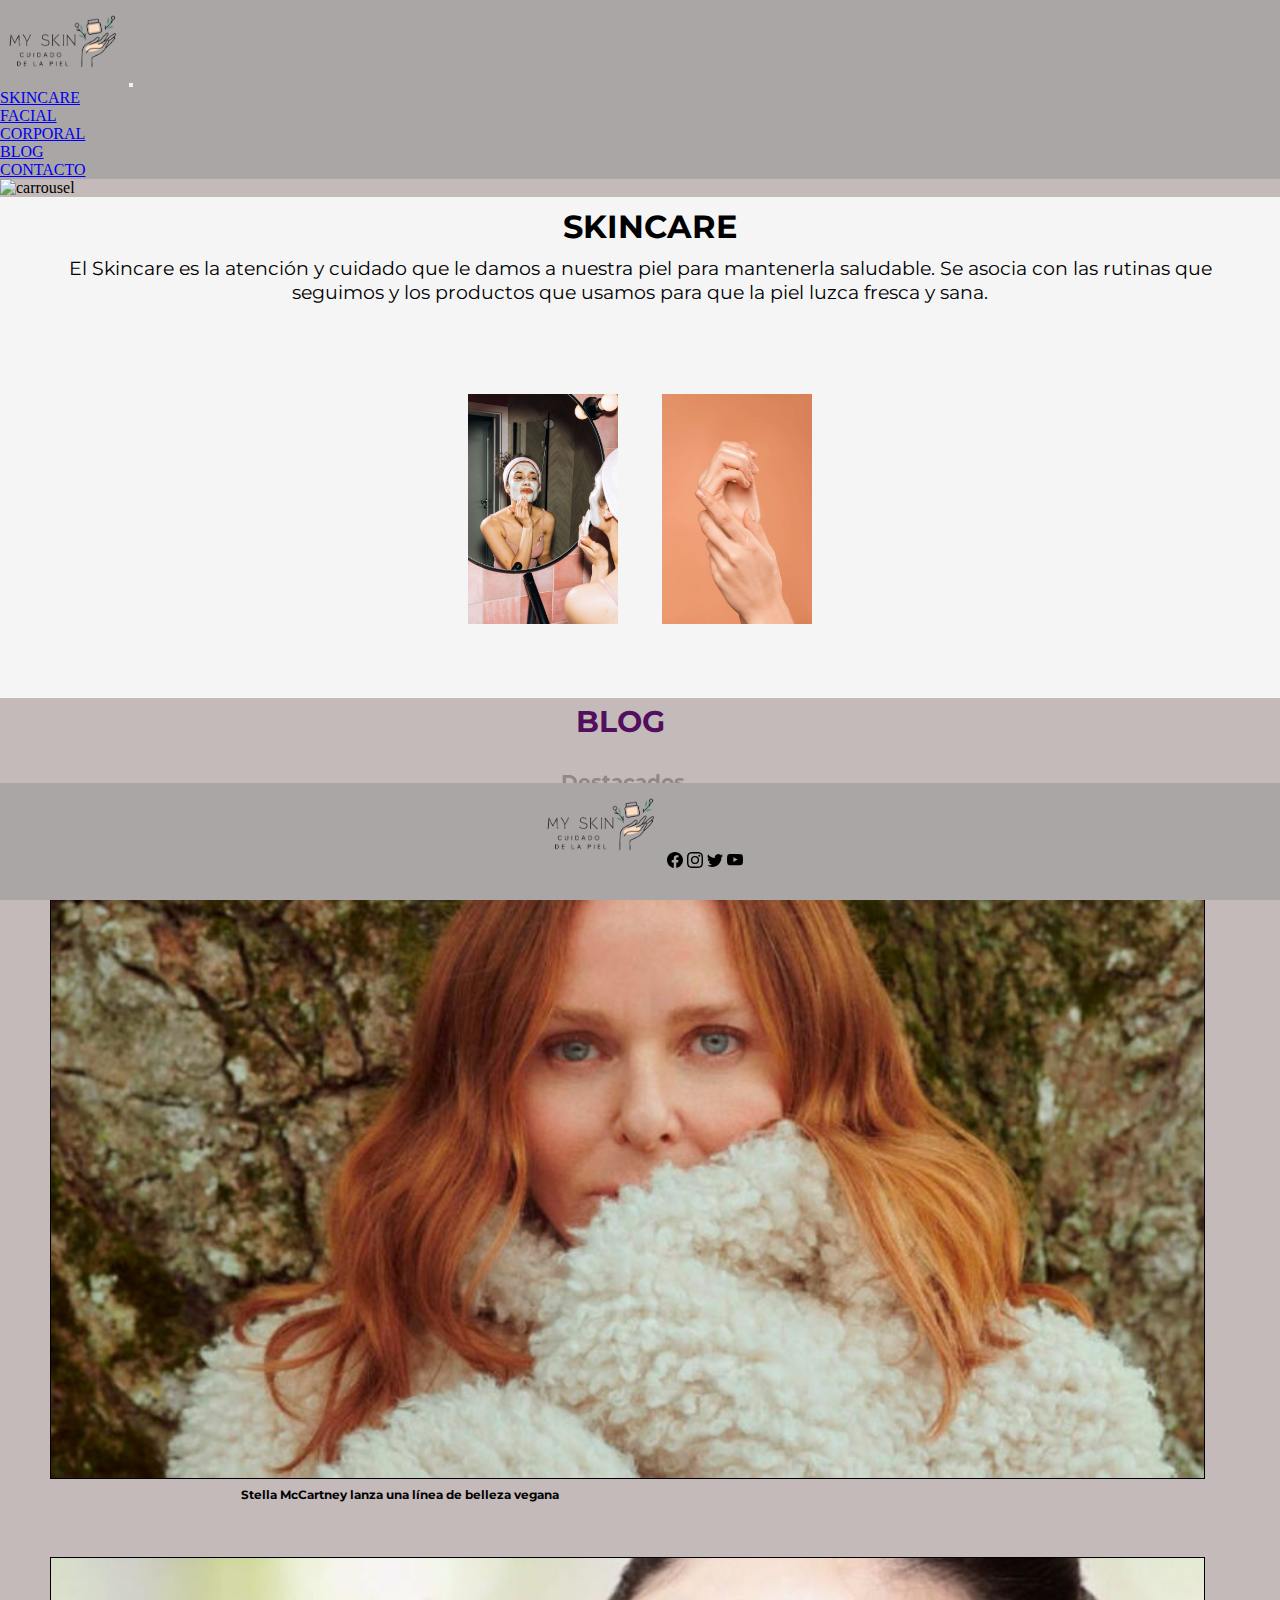
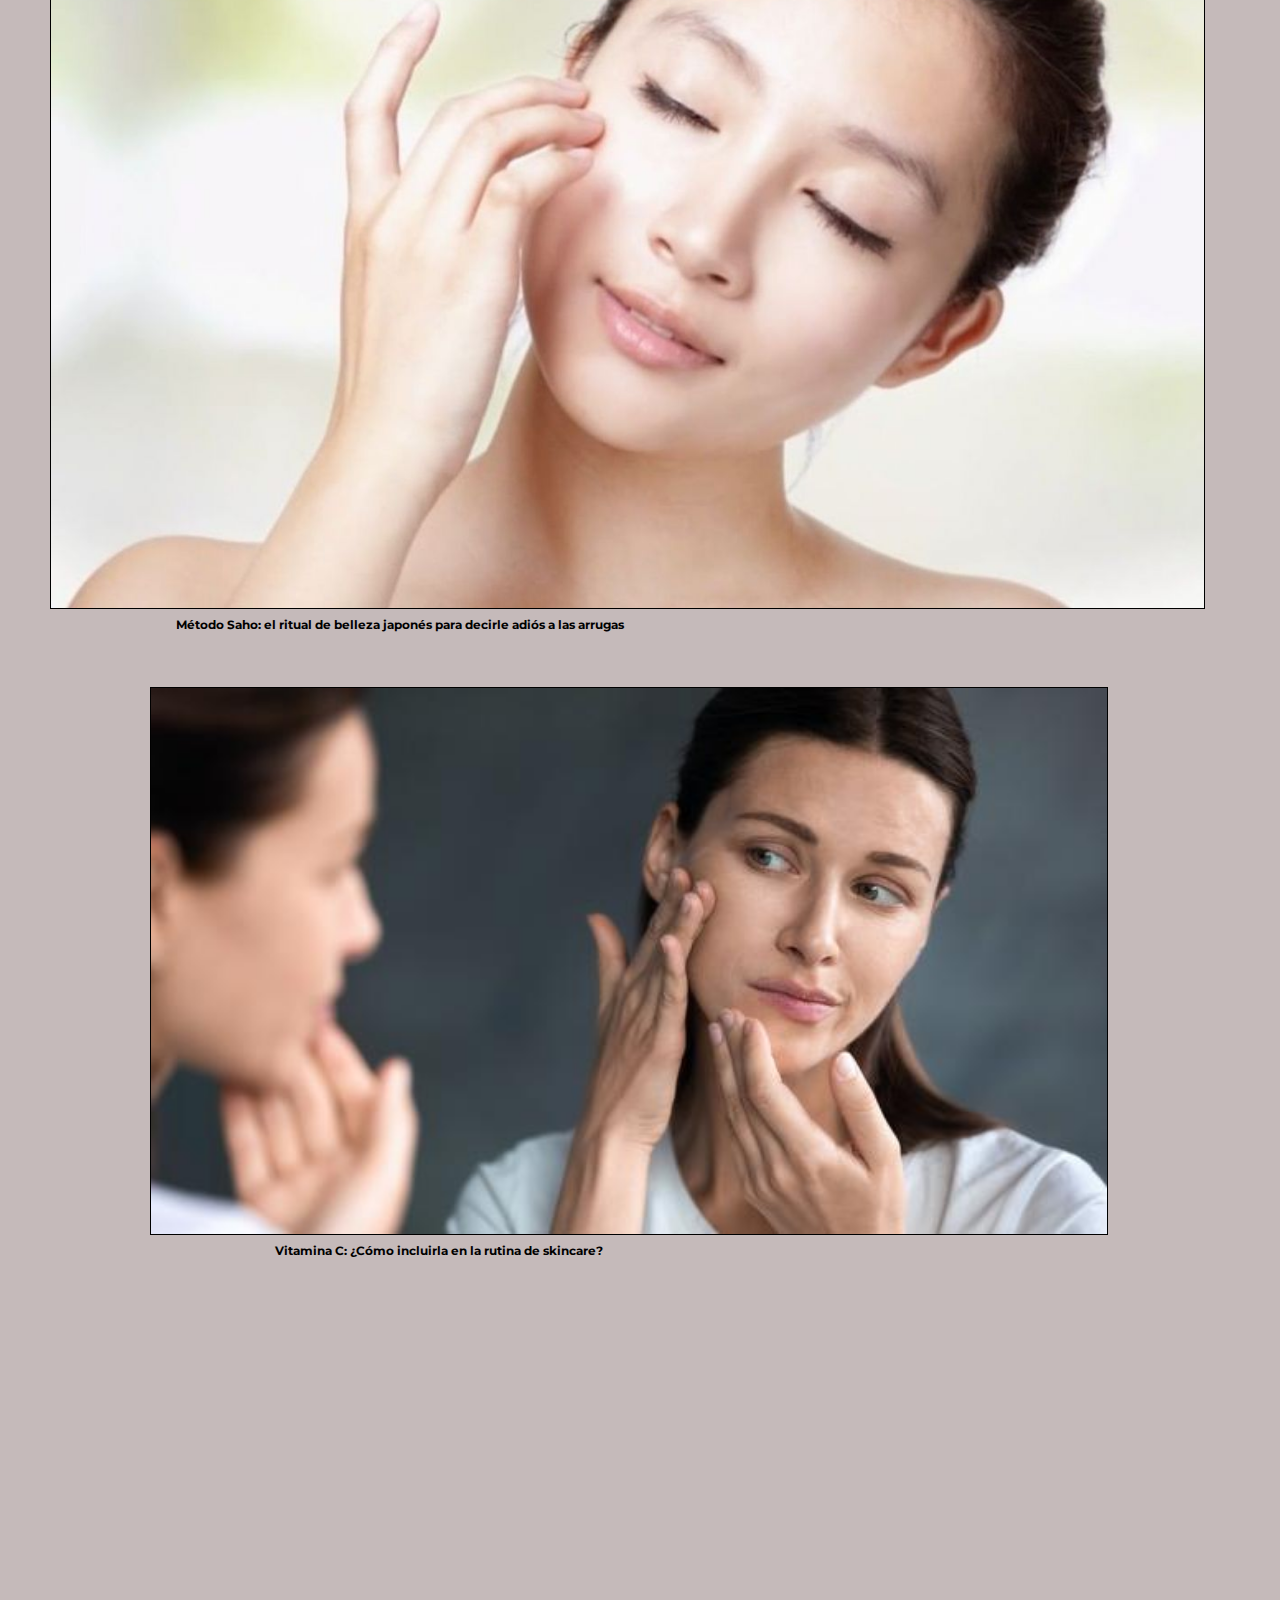
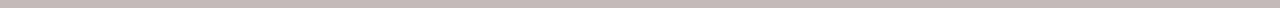
==== commit d792c0c6: "final" ====
--- a/index.html
+++ b/index.html
@@ -6,13 +6,12 @@
     <meta http-equiv="X-UA-Compatible" content="IE=edge">
     <meta name="viewport" content="width=device-width, initial-scale=1.0">
     <meta name="description" content="Encontrá tips e información para el cuidado de tu piel.">
-    <title>MySkin - Inicio</title>
     <link rel="shortcut icon" href="./img/favicon.ico">
-
     <link href="https://cdn.jsdelivr.net/npm/bootstrap@5.0.2/dist/css/bootstrap.min.css" rel="stylesheet"
         integrity="sha384-EVSTQN3/azprG1Anm3QDgpJLIm9Nao0Yz1ztcQTwFspd3yD65VohhpuuCOmLASjC" crossorigin="anonymous">
     <link rel="stylesheet" href="./estilos/style.css">
     <link href="https://unpkg.com/aos@2.3.1/dist/aos.css" rel="stylesheet">
+    <title>MySkin - Inicio</title>
 </head>
 
 <body>
@@ -43,9 +42,6 @@
                         </li>
                         <li class="nav-item">
                             <a class="nav-link active" aria-current="page" href="./sections/blog.html">BLOG</a>
-                        </li>
-                        <li class="nav-item">
-                            <a class="nav-link" href="./sections/nosotros.html">NOSOTROS</a>
                         </li>
                         <li class="nav-item">
                             <a class="nav-link" href="./sections/contacto.html">CONTACTO</a>
@@ -102,7 +98,7 @@
     </main>
 
     <footer>
-        <div class="pieDePag">
+        <div class="Footer">
             <img src="./img/LogoPng.png" alt="" width="125px" height="85px">
             <svg xmlns="http://www.w3.org/2000/svg" width="16" height="16" fill="currentColor" class="bi bi-facebook" viewBox="0 0 16 16">
                 <path d="M16 8.049c0-4.446-3.582-8.05-8-8.05C3.58 0-.002 3.603-.002 8.05c0 4.017 2.926 7.347 6.75 7.951v-5.625h-2.03V8.05H6.75V6.275c0-2.017 1.195-3.131 3.022-3.131.876 0 1.791.157 1.791.157v1.98h-1.009c-.993 0-1.303.621-1.303 1.258v1.51h2.218l-.354 2.326H9.25V16c3.824-.604 6.75-3.934 6.75-7.951z"/>
@@ -116,8 +112,6 @@
             <svg xmlns="http://www.w3.org/2000/svg" width="16" height="16" fill="currentColor" class="bi bi-youtube" viewBox="0 0 16 16">
                 <path d="M8.051 1.999h.089c.822.003 4.987.033 6.11.335a2.01 2.01 0 0 1 1.415 1.42c.101.38.172.883.22 1.402l.01.104.022.26.008.104c.065.914.073 1.77.074 1.957v.075c-.001.194-.01 1.108-.082 2.06l-.008.105-.009.104c-.05.572-.124 1.14-.235 1.558a2.007 2.007 0 0 1-1.415 1.42c-1.16.312-5.569.334-6.18.335h-.142c-.309 0-1.587-.006-2.927-.052l-.17-.006-.087-.004-.171-.007-.171-.007c-1.11-.049-2.167-.128-2.654-.26a2.007 2.007 0 0 1-1.415-1.419c-.111-.417-.185-.986-.235-1.558L.09 9.82l-.008-.104A31.4 31.4 0 0 1 0 7.68v-.123c.002-.215.01-.958.064-1.778l.007-.103.003-.052.008-.104.022-.26.01-.104c.048-.519.119-1.023.22-1.402a2.007 2.007 0 0 1 1.415-1.42c.487-.13 1.544-.21 2.654-.26l.17-.007.172-.006.086-.003.171-.007A99.788 99.788 0 0 1 7.858 2h.193zM6.4 5.209v4.818l4.157-2.408L6.4 5.209z"/>
             </svg>
-            <h5>Sitio creado por MBD</h5>
-            <h5>Todos los derechos reservados</h5>
         </div>
     </footer>
 
--- a/estilos/style.css
+++ b/estilos/style.css
@@ -11,18 +11,20 @@
 }
 
 footer {
+  display: grid;
+  justify-content: center;
+  background-color: #aba6a6;
   position: fixed;
   bottom: 0%;
   width: 100%;
-}
-
-.pieDePag {
-  display: grid;
-  grid-template-rows: 15px;
+  height: 13%;
+}
+
+.Footer {
+  font-family: "Montserrat", sans-serif;
+  align-items: center;
+  flex-direction: row;
   justify-content: space-around;
-  flex-direction: row;
-  background-color: #aba6a6;
-  font-family: "Montserrat", sans-serif;
 }
 
 body {
@@ -38,16 +40,6 @@
   padding-top: 10px;
   display: flex;
   justify-content: center;
-}
-
-h3 {
-  color: #918888;
-  font-family: "Montserrat", sans-serif;
-  font-size: 20px;
-  padding: 10px;
-  margin-right: 150px;
-  margin-left: 115px;
-  border: 5px;
 }
 
 h4 {
@@ -196,75 +188,6 @@
   height: 100%;
 }
 
-/* Declaro nombre para las areas de la grilla */
-.carrousel {
-  grid-area: carrousel;
-}
-
-.Skincare {
-  grid-area: skincare;
-}
-
-.imgSkincare {
-  grid-area: imgskin;
-}
-
-.imgCorporal {
-  grid-area: imgcorpo;
-}
-
-.blog {
-  grid-area: blog;
-}
-
-h1 {
-  grid-area: h1;
-}
-
-p {
-  grid-area: p;
-}
-
-h2 {
-  grid-area: h2;
-}
-
-h3 {
-  grid-area: h3;
-}
-
-.First {
-  grid-area: first;
-}
-
-.Second {
-  grid-area: second;
-}
-
-.Third {
-  grid-area: third;
-}
-
-.Skincare2 {
-  grid-area: Skincare2;
-}
-
-.imgFac {
-  grid-area: imgFac;
-}
-
-.pFacial {
-  grid-area: pFacial;
-}
-
-.pExceso {
-  grid-area: pExceso;
-}
-
-.videoFacial {
-  grid-area: videoFacial;
-}
-
 .blogInicio {
   font-family: "Montserrat", sans-serif;
   font-size: 30px;
@@ -409,10 +332,11 @@
 .videoFacial {
   display: flex;
   grid-template-columns: 60%;
-  margin-right: 15px;
+  margin-right: 100px;
   margin-bottom: 15px;
-  height: 200%;
-  width: 100%;
+  margin-left: 50px;
+  height: 50%;
+  width: 70%;
 }
 
 .pCorpo {
@@ -420,18 +344,13 @@
   padding-top: 10px;
 }
 
-@media (min-width: 1024px) {
-  .violet {
-    background-color: #aba6a6;
-  }
-  body {
-    position: relative;
-    padding-bottom: 20em;
-    background-color: #c5baba;
-  }
-  .images {
-    margin-left: 35%;
-  }
+.imgFac {
+  padding-bottom: 15px;
+  height: 80%;
+  width: 100%;
+}
+
+@media (min-width: 576px) {
   .imgSkin {
     padding: 5px;
     margin: 15px 15px 15px;
@@ -454,7 +373,7 @@
   .Skincare2 {
     display: grid;
     grid-template-areas: "imgFac" "pFacial" "pExceso" "videoFacial";
-    grid-template-rows: 1fr 0.3fr 0.3fr 2fr;
+    grid-template-rows: 1fr 0.5fr 0.5fr 1fr;
   }
   .img-fluid {
     display: flex;
@@ -462,60 +381,17 @@
     grid-template-columns: 60%;
     width: 55%;
     height: 80%;
-    margin-top: 6px;
     margin-right: 65px;
-    margin-left: 50px;
-    padding-right: 5px;
+    margin-left: 100px;
   }
   .imgCorp {
-    width: 80%;
-    height: 300%;
-  }
-  /* Declaro nombre para las areas de la grilla */
-  .imgSkincare {
-    grid-area: imgskin;
-  }
-  .imgCorporal {
-    grid-area: imgcorpo;
-  }
-  .blog {
-    grid-area: blog;
-  }
-  h1 {
-    grid-area: h1;
-  }
-  p {
-    grid-area: p;
-  }
-  h2 {
-    grid-area: h2;
-  }
-  h3 {
-    grid-area: h3;
-  }
-  .First {
-    grid-area: first;
-  }
-  .Second {
-    grid-area: second;
-  }
-  .Third {
-    grid-area: third;
-  }
-  .Skincare2 {
-    grid-area: Skincare2;
-  }
-  .imgFac {
-    grid-area: imgFac;
-  }
-  .pFacial {
-    grid-area: pFacial;
-  }
-  .pExceso {
-    grid-area: pExceso;
-  }
-  .videoFacial {
-    grid-area: videoFacial;
+    margin-left: 80px;
+    width: 70%;
+    height: 100%;
+  }
+  .enlaces {
+    font-size: small;
+    padding: 5px;
   }
   .blogInicio {
     font-family: "Montserrat", sans-serif;
@@ -530,20 +406,22 @@
     justify-content: center;
     font-family: "Montserrat", sans-serif;
     font-weight: bold;
-    font-size: 30px;
+    font-size: 35px;
     color: rgb(81, 15, 94);
-    margin-left: 150px;
+    margin-left: 130px;
     margin-right: 135px;
     padding: 5px 5px 5px 5px;
   }
-  h3 {
-    color: #918888;
-    font-family: "Montserrat", sans-serif;
-    font-size: 20px;
-    padding: 10px;
-    margin-right: 150px;
-    margin-left: 115px;
-    border: 5px;
+  .cuidadoCorp {
+    display: flex;
+    justify-content: center;
+    font-family: "Montserrat", sans-serif;
+    font-weight: bold;
+    font-size: 35px;
+    color: rgb(81, 15, 94);
+    margin-left: 100px;
+    margin-right: 100px;
+    padding: 5px 5px 5px 5px;
   }
   h4 {
     margin-top: 15px;
@@ -551,7 +429,7 @@
     margin-top: 10px;
     text-align: center;
     justify-content: center;
-    font-size: 12px;
+    font-size: 15px;
     min-width: 175px;
     display: flex;
     flex-direction: row;
@@ -561,17 +439,24 @@
     display: inline-block;
     text-decoration: none;
     padding: 10px;
-    font-size: small;
+    font-size: medium;
     margin-right: 30px;
     margin-left: 30px;
     margin-bottom: 10px;
     text-align: center;
   }
+  p.Blog {
+    grid-template-areas: inherit;
+    grid-template-columns: 2fr 1fr;
+  }
   .Skincare {
     font-family: "Montserrat", sans-serif;
     background-color: whitesmoke;
     display: grid inline-block;
     align-items: center;
+    grid-template-columns: 1fr 1fr;
+    grid-template-rows: 0.5fr 0.5fr 2fr;
+    grid-template-areas: "h1 h1" "p p" "imgskin imgcorpo";
   }
   article {
     display: grid;
@@ -618,6 +503,405 @@
   .stella {
     display: grid;
     height: 100%;
+    width: 100%;
+    border: 1px solid black;
+    text-align: center;
+  }
+  .japones {
+    display: grid;
+    height: 100%;
+    width: 100%;
+    border: 1px solid black;
+    text-align: center;
+  }
+  .vitc {
+    display: grid;
+    height: 100%;
+    width: 100%;
+    border: 1px solid black;
+    text-align: center;
+  }
+  .pFacial {
+    margin-left: 15px;
+    margin-right: 15px;
+  }
+  .videoFacial {
+    display: flex;
+    grid-template-columns: 60%;
+    margin-right: 60px;
+    margin-left: 30px;
+    margin-bottom: 15px;
+    height: 150%;
+    width: 90%;
+  }
+  .imgFac {
+    margin-left: 100px;
+    padding-bottom: 15px;
+    height: 80%;
+    width: 50%;
+  }
+  .pCorpo {
+    padding-left: 10px;
+    padding-top: 10px;
+  }
+  .form {
+    font-family: "Montserrat", sans-serif;
+    padding: 10px;
+    margin-left: 100px;
+    margin-right: 100px;
+    border: 1px solid rgb(81, 15, 94);
+  }
+}
+/* ---------------------------------segundo breakpoint ----------------------------------- */
+@media (min-width: 768px) {
+  .imgSkin {
+    padding: 5px;
+    margin-left: 100px;
+    margin-bottom: 50px;
+    display: inline-block;
+  }
+  .cuidadoFacial {
+    padding: 5px;
+    margin-left: 15px;
+    margin-right: 15px;
+    display: inline-block;
+  }
+  h1 {
+    font-family: "Montserrat", sans-serif;
+    margin-left: 20px;
+    padding-left: 50;
+    padding-top: 10px;
+    display: flex;
+    justify-content: center;
+  }
+  .Skincare2 {
+    display: grid;
+    grid-template-areas: "imgFac" "pFacial" "pExceso" "videoFacial";
+    grid-template-rows: 1fr 0.5fr 0.5fr 1fr;
+  }
+  .img-fluid {
+    display: flex;
+    justify-content: center;
+    grid-template-columns: 60%;
+    width: 55%;
+    height: 80%;
+    margin-right: 65px;
+    margin-left: 100px;
+  }
+  .imgCorp {
+    margin-left: 80px;
+    width: 70%;
+    height: 100%;
+  }
+  .enlaces {
+    font-size: small;
+    padding: 5px;
+  }
+  .blogInicio {
+    font-family: "Montserrat", sans-serif;
+    font-size: 30px;
+    color: rgb(81, 15, 94);
+    margin-left: 95px;
+    margin-right: 135px;
+    padding: 5px 5px 5px 5px;
+  }
+  .cuidadoFac {
+    display: flex;
+    justify-content: center;
+    font-family: "Montserrat", sans-serif;
+    font-weight: bold;
+    font-size: 35px;
+    color: rgb(81, 15, 94);
+    margin-left: 130px;
+    margin-right: 135px;
+    padding: 5px 5px 5px 5px;
+  }
+  .cuidadoCorp {
+    display: flex;
+    justify-content: center;
+    font-family: "Montserrat", sans-serif;
+    font-weight: bold;
+    font-size: 35px;
+    color: rgb(81, 15, 94);
+    margin-left: 100px;
+    margin-right: 100px;
+    padding: 5px 5px 5px 5px;
+  }
+  h4 {
+    margin-top: 15px;
+    margin-bottom: 30px;
+    margin-top: 10px;
+    text-align: center;
+    justify-content: center;
+    font-size: 15px;
+    min-width: 175px;
+    display: flex;
+    flex-direction: row;
+  }
+  p {
+    list-style-type: none;
+    display: inline-block;
+    text-decoration: none;
+    padding: 10px;
+    font-size: medium;
+    margin-right: 30px;
+    margin-left: 30px;
+    margin-bottom: 10px;
+    text-align: center;
+  }
+  p.Blog {
+    grid-template-areas: inherit;
+    grid-template-columns: 2fr 1fr;
+  }
+  .Skincare {
+    font-family: "Montserrat", sans-serif;
+    background-color: whitesmoke;
+    display: grid inline-block;
+    align-items: center;
+    grid-template-columns: 1fr 1fr;
+    grid-template-rows: 0.5fr 0.5fr 2fr;
+    grid-template-areas: "h1 h1" "p p" "imgskin imgcorpo";
+  }
+  article {
+    display: grid;
+    grid-template-columns: 1fr 1fr;
+    grid-template-rows: 0.2fr 0.2fr;
+    align-items: center;
+    background-color: #c5baba;
+    gap: 15px;
+    justify-items: center;
+    grid-template-areas: "h2 h2 h2" "h3 h3 h3" "first first first" "second second second" "third third third";
+  }
+  .First {
+    display: grid;
+    grid-template-columns: 60%;
+    background-color: #c5baba;
+    margin-top: 10px;
+    margin-right: 65px;
+    margin-left: 50px;
+    font-family: "Montserrat", sans-serif;
+  }
+  .Second {
+    display: grid;
+    grid-template-columns: 60%;
+    background-color: #c5baba;
+    margin-top: 10px;
+    margin-right: 65px;
+    margin-left: 50px;
+    font-family: "Montserrat", sans-serif;
+  }
+  .Third {
+    display: grid;
+    grid-template-columns: 60%;
+    background-color: #c5baba;
+    margin-top: 10px;
+    margin-right: 65px;
+    margin-left: 50px;
+    font-family: "Montserrat", sans-serif;
+  }
+  /* tamaño img */
+  .carrousel {
+    height: 50%;
+    width: 100%;
+  }
+  .stella {
+    display: grid;
+    height: 100%;
+    width: 100%;
+    border: 1px solid black;
+    text-align: center;
+  }
+  .japones {
+    display: grid;
+    height: 100%;
+    width: 100%;
+    border: 1px solid black;
+    text-align: center;
+  }
+  .vitc {
+    display: grid;
+    height: 100%;
+    width: 100%;
+    border: 1px solid black;
+    text-align: center;
+  }
+  .imgFac {
+    margin-left: 180px;
+    padding-bottom: 15px;
+    height: 100%;
+    width: 50%;
+  }
+  .pFacial {
+    border: inset;
+    margin-left: 30px;
+    margin-right: 30px;
+    margin-bottom: 15px;
+  }
+  .pExceso {
+    border: inset;
+    margin-left: 30px;
+    margin-right: 30px;
+    margin-bottom: 15px;
+  }
+  .videoFacial {
+    display: flex;
+    grid-template-columns: 60%;
+    margin-right: 60px;
+    margin-left: 30px;
+    margin-bottom: 15px;
+    height: 100%;
+    width: 90%;
+  }
+  .pCorpo {
+    padding-left: 10px;
+    padding-top: 10px;
+  }
+  .form {
+    font-family: "Montserrat", sans-serif;
+    padding: 10px;
+    margin-left: 100px;
+    margin-right: 100px;
+    border: 1px solid rgb(81, 15, 94);
+  }
+}
+@media (min-width: 1024px) {
+  .images {
+    margin-left: 35%;
+  }
+  .imgSkin {
+    padding: 5px;
+    margin: 15px 15px 15px;
+    display: inline-block;
+  }
+  .cuidadoFacial {
+    padding: 5px;
+    margin-left: 15px;
+    margin-right: 15px;
+    display: inline-block;
+  }
+  h1 {
+    font-family: "Montserrat", sans-serif;
+    margin-left: 20px;
+    padding-left: 50;
+    padding-top: 10px;
+    display: flex;
+    justify-content: center;
+  }
+  .Skincare2 {
+    display: grid;
+    grid-template-areas: "imgFac" "pFacial" "pExceso" "videoFacial";
+    grid-template-rows: 1fr 0.3fr 0.3fr 2fr;
+  }
+  .img-fluid {
+    display: flex;
+    justify-content: center;
+    grid-template-columns: 60%;
+    width: 55%;
+    height: 80%;
+    margin-top: 6px;
+    margin-right: 65px;
+    margin-left: 50px;
+    padding-right: 5px;
+  }
+  .imgCorp {
+    width: 80%;
+    height: 300%;
+  }
+  .blogInicio {
+    font-family: "Montserrat", sans-serif;
+    font-size: 30px;
+    color: rgb(81, 15, 94);
+    margin-left: 95px;
+    margin-right: 135px;
+    padding: 5px 5px 5px 5px;
+  }
+  .cuidadoFac {
+    display: flex;
+    justify-content: center;
+    font-family: "Montserrat", sans-serif;
+    font-weight: bold;
+    font-size: 30px;
+    color: rgb(81, 15, 94);
+    margin-left: 150px;
+    margin-right: 135px;
+    padding: 5px 5px 5px 5px;
+  }
+  h4 {
+    margin-top: 15px;
+    margin-bottom: 30px;
+    margin-top: 10px;
+    text-align: center;
+    justify-content: center;
+    font-size: 12px;
+    min-width: 175px;
+    display: flex;
+    flex-direction: row;
+  }
+  p {
+    list-style-type: none;
+    display: inline-block;
+    text-decoration: none;
+    padding: 10px;
+    font-size: larger;
+    margin-right: 30px;
+    margin-left: 30px;
+    margin-bottom: 10px;
+    text-align: center;
+  }
+  .Skincare {
+    font-family: "Montserrat", sans-serif;
+    background-color: whitesmoke;
+    display: grid inline-block;
+    align-items: center;
+    grid-template-columns: 1fr 1fr;
+    grid-template-rows: 0.5fr 0.5fr 2fr;
+    grid-template-areas: "h1 h1" "p p" "imgskin imgcorpo";
+  }
+  article {
+    display: grid;
+    grid-template-columns: 1fr 1fr;
+    grid-template-rows: 0.2fr 0.2fr;
+    align-items: center;
+    background-color: #c5baba;
+    gap: 15px;
+    justify-items: center;
+    grid-template-areas: "h2 h2 h2" "h3 h3 h3" "first first first" "second second second" "third third third";
+  }
+  .First {
+    display: grid;
+    grid-template-columns: 60%;
+    background-color: #c5baba;
+    margin-top: 10px;
+    margin-right: 65px;
+    margin-left: 50px;
+    font-family: "Montserrat", sans-serif;
+  }
+  .Second {
+    display: grid;
+    grid-template-columns: 60%;
+    background-color: #c5baba;
+    margin-top: 10px;
+    margin-right: 65px;
+    margin-left: 50px;
+    font-family: "Montserrat", sans-serif;
+  }
+  .Third {
+    display: grid;
+    grid-template-columns: 60%;
+    background-color: #c5baba;
+    margin-top: 10px;
+    margin-right: 65px;
+    margin-left: 50px;
+    font-family: "Montserrat", sans-serif;
+  }
+  /* tamaño img */
+  .carrousel {
+    height: 50%;
+    width: 100%;
+  }
+  .stella {
+    display: grid;
+    height: 100%;
     width: 165%;
     border: 1px solid black;
     text-align: center;
@@ -642,7 +926,7 @@
     margin-left: 15px;
     margin-right: 15px;
     font-family: "Montserrat", sans-serif;
-    font-size: larger;
+    font-size: small;
     border: #aba6a6 1px solid;
     justify-content: center;
   }
@@ -653,7 +937,7 @@
     margin-left: 15px;
     margin-right: 15px;
     font-family: "Montserrat", sans-serif;
-    font-size: larger;
+    font-size: small;
     border: #aba6a6 1px solid;
     justify-content: center;
   }
@@ -662,9 +946,10 @@
     flex-direction: column;
     justify-content: center;
     align-items: center;
-    margin-right: 15px;
-    height: 20%;
-    width: 100%;
+    margin-right: 300px;
+    margin-left: 300px;
+    height: 70%;
+    width: 50%;
   }
   .pCorpo {
     display: flex;
@@ -673,7 +958,7 @@
     margin-left: 15px;
     margin-right: 15px;
     font-family: "Montserrat", sans-serif;
-    font-size: larger;
+    font-size: small;
     border: #aba6a6 1px solid;
     justify-content: center;
   }
@@ -684,7 +969,7 @@
     margin-left: 30px;
     margin-right: 30px;
     font-family: "Montserrat", sans-serif;
-    font-size: larger;
+    font-size: small;
     border: #aba6a6 1px solid;
     justify-content: center;
   }
@@ -693,42 +978,19 @@
     flex-direction: row;
     justify-content: center;
   }
-}
-/*--- variables --- */
-.caja .cajaUno {
-  background-color: lightcyan;
-  margin: 10px;
-  width: 50px;
-  height: 100px;
-  font-family: "Montserrat";
-}
-.caja .cajaDos {
-  background-color: lightgray;
-  margin: 10px;
-  width: 80px;
-  height: 70px;
-  font-family: "Montserrat";
-}
-.caja .cajaTres {
-  background-color: lightsteelblue;
-  margin: 10px;
-}
-
-footer {
-  position: fixed;
-  bottom: 0%;
-  width: 100%;
-}
-
-.pieDePag {
-  display: grid;
-  grid-template-rows: 15px;
-  justify-content: space-around;
-  flex-direction: row;
-  background-color: #aba6a6;
-  font-family: "Montserrat", sans-serif;
-}
-
+  .imgFac {
+    margin-left: 500px;
+    height: 120%;
+    width: 30%;
+  }
+  .form {
+    font-family: "Montserrat", sans-serif;
+    padding: 30px;
+    margin-left: 500px;
+    margin-right: 500px;
+    border: 1px solid rgb(81, 15, 94);
+  }
+}
 .images {
   margin-left: 35%;
 }
@@ -871,111 +1133,4 @@
 
 .videoFacial {
   grid-area: videoFacial;
-}
-
-.cuidadoFacial {
-  padding: 5px;
-  margin-left: 15px;
-  margin-right: 15px;
-  display: inline-block;
-}
-
-.Skincare2 {
-  display: grid;
-  grid-template-areas: "imgFac" "pFacial" "pExceso" "videoFacial";
-  grid-template-rows: 1fr 0.3fr 0.3fr 2fr;
-}
-
-.img-fluid {
-  display: flex;
-  justify-content: center;
-  grid-template-columns: 60%;
-  width: 55%;
-  height: 80%;
-  margin-top: 6px;
-  margin-right: 65px;
-  margin-left: 50px;
-  padding-right: 5px;
-}
-
-.cuidadoFac {
-  display: flex;
-  justify-content: center;
-  font-family: "Montserrat", sans-serif;
-  font-weight: bold;
-  font-size: 30px;
-  color: rgb(81, 15, 94);
-  margin-left: 150px;
-  margin-right: 135px;
-  padding: 5px 5px 5px 5px;
-}
-
-.pFacial {
-  display: flex;
-  flex-direction: column;
-  margin-left: 15px;
-  margin-right: 15px;
-  font-family: "Montserrat", sans-serif;
-  font-size: larger;
-  border: #aba6a6 1px solid;
-  justify-content: center;
-}
-
-.pExceso {
-  display: flex;
-  flex-direction: column;
-  margin-top: 5px;
-  margin-left: 15px;
-  margin-right: 15px;
-  font-family: "Montserrat", sans-serif;
-  font-size: larger;
-  border: #aba6a6 1px solid;
-  justify-content: center;
-}
-
-.videoFacial {
-  display: flex;
-  flex-direction: column;
-  justify-content: center;
-  align-items: center;
-  margin-right: 15px;
-  height: 20%;
-  width: 100%;
-}
-
-.imgCorp {
-  width: 80%;
-  height: 300%;
-}
-
-.Skincare3 {
-  display: flex;
-  flex-direction: row;
-  justify-content: center;
-}
-
-.pCorpo {
-  padding-left: 10px;
-  padding-top: 10px;
-  display: flex;
-  flex-direction: column;
-  margin-top: 5px;
-  margin-left: 15px;
-  margin-right: 15px;
-  font-family: "Montserrat", sans-serif;
-  font-size: larger;
-  border: #aba6a6 1px solid;
-  justify-content: center;
-}
-
-.pFunciones {
-  display: flex;
-  flex-direction: column;
-  margin-top: 5px;
-  margin-left: 30px;
-  margin-right: 30px;
-  font-family: "Montserrat", sans-serif;
-  font-size: larger;
-  border: #aba6a6 1px solid;
-  justify-content: center;
 }/*# sourceMappingURL=style.css.map */